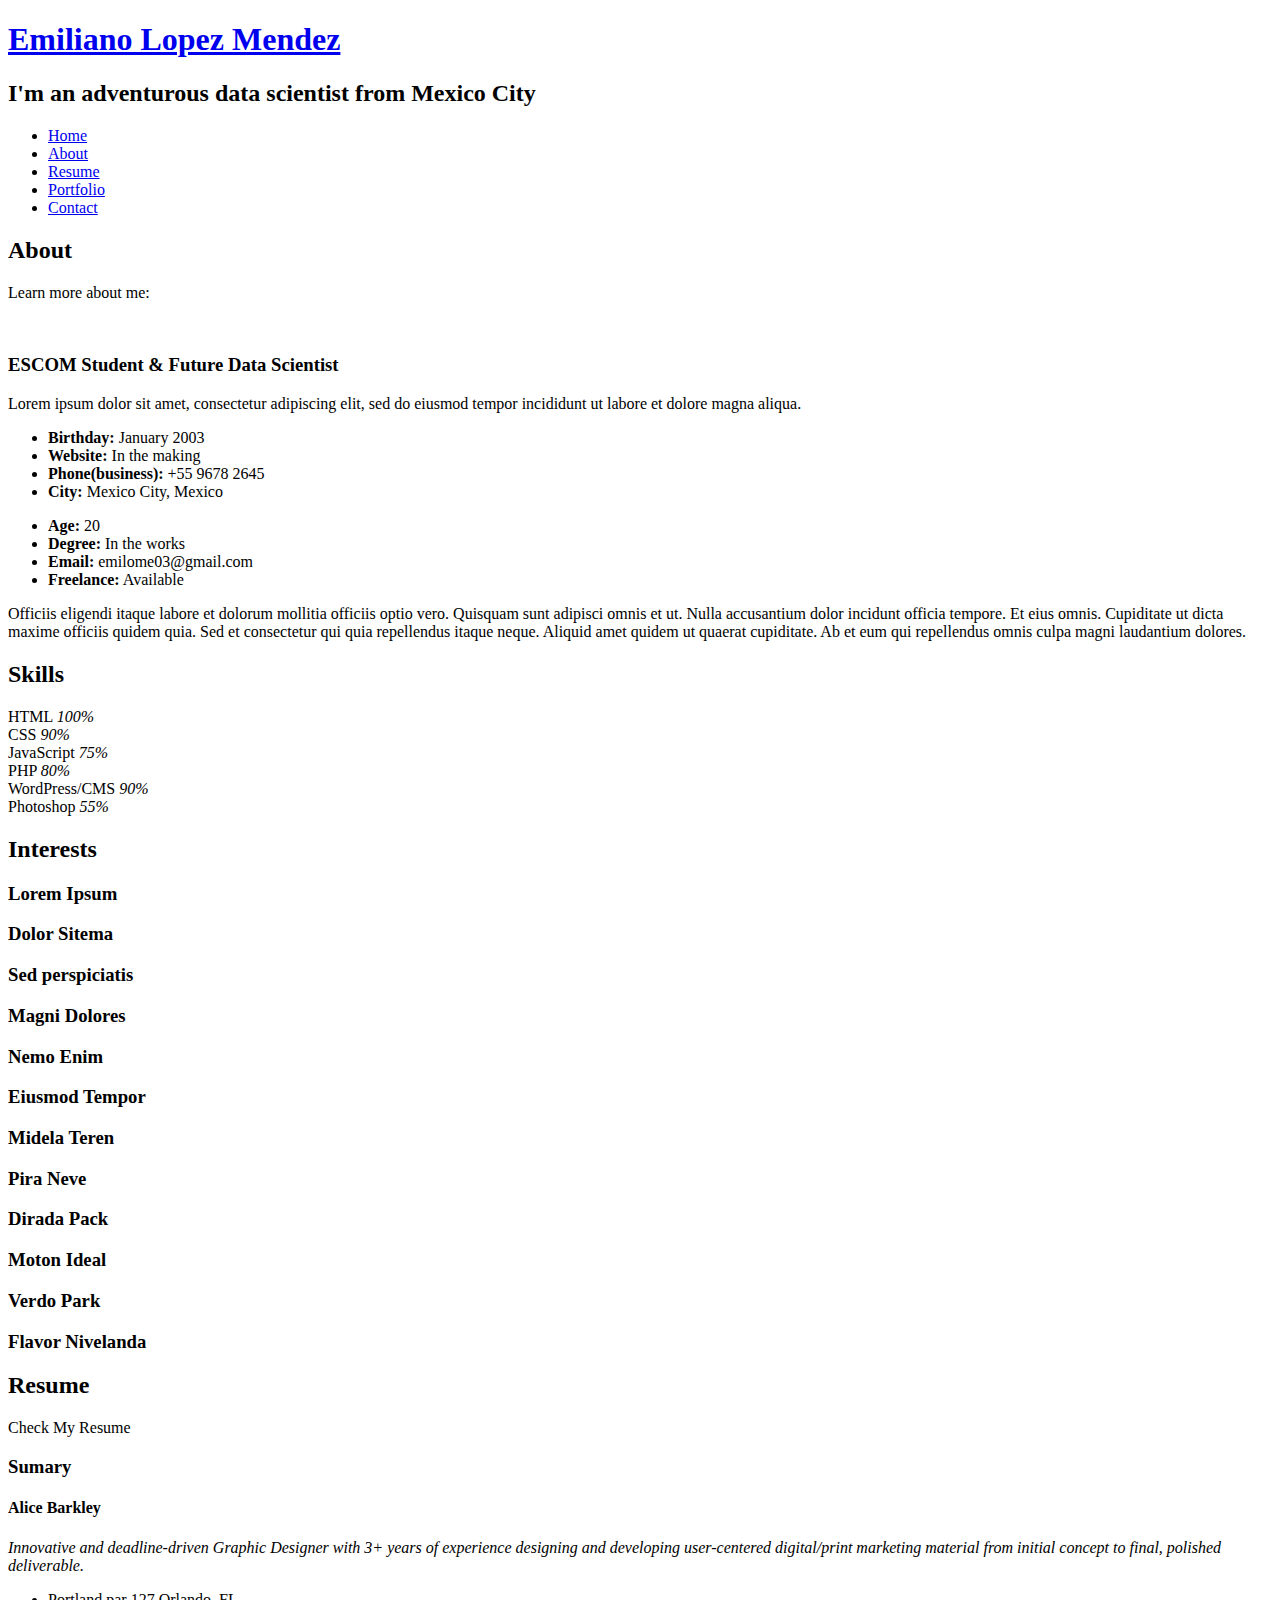
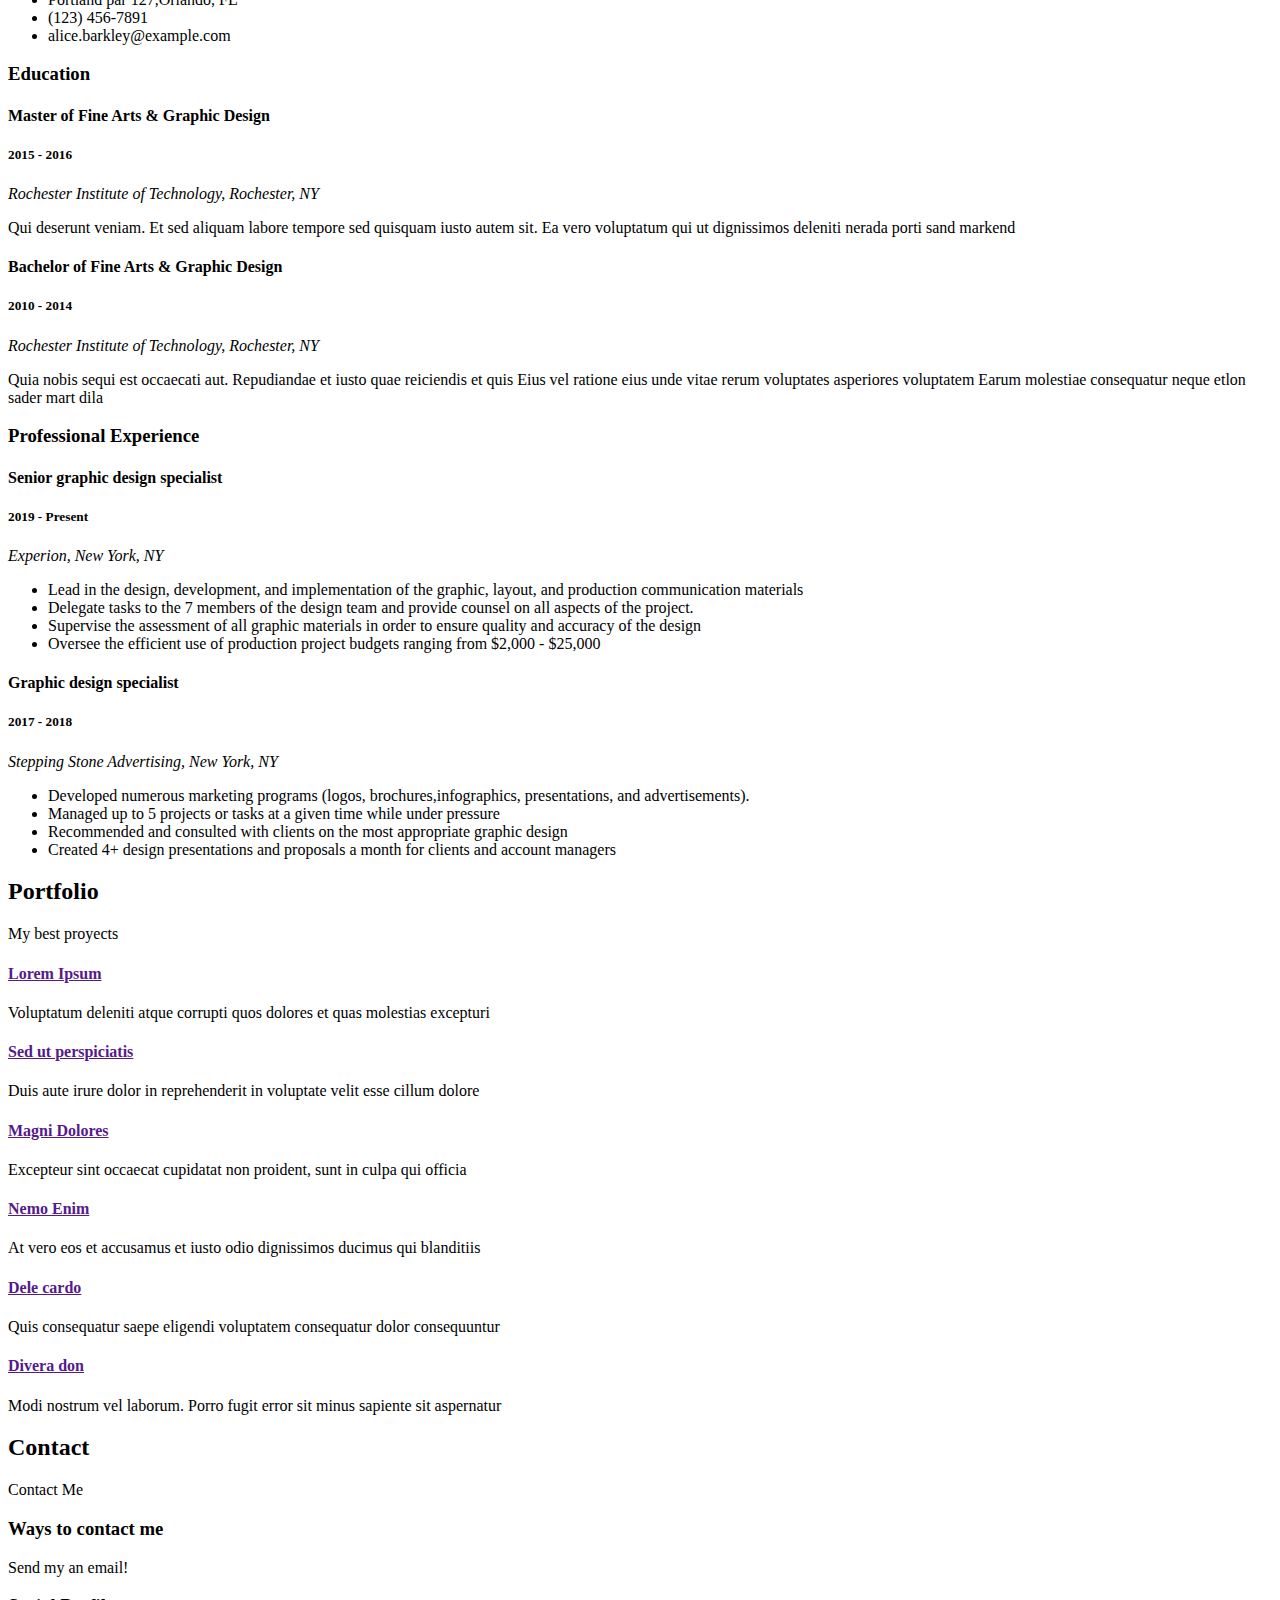
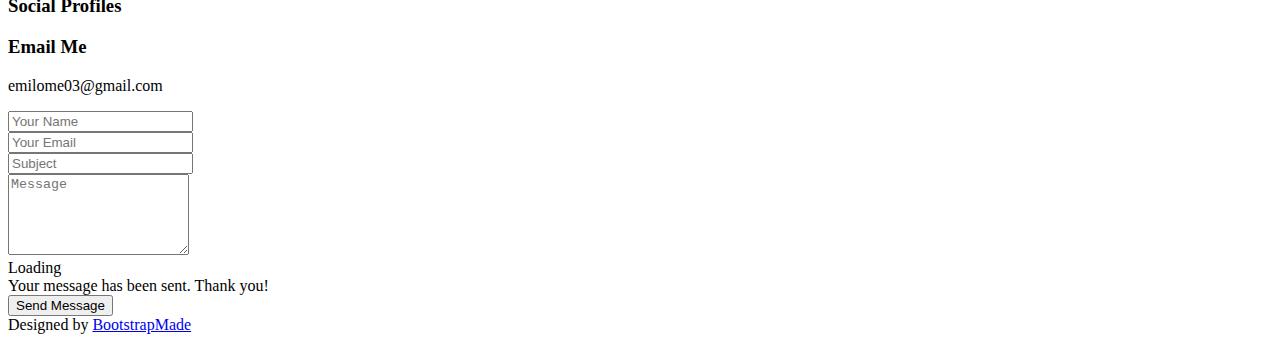
==== index.html @ 82fa75c0 "Add files via upload" ====
<!DOCTYPE html>
<html lang="en">

<head>
  <meta charset="utf-8">
  <meta content="width=device-width, initial-scale=1.0" name="viewport">

  <title>Personal Bootstrap Template</title>
  <meta content="" name="description">
  <meta content="" name="keywords">

  <!-- Favicons -->
  <link href="assets/img/favicon.png" rel="icon">
  <link href="assets/img/apple-touch-icon.png" rel="apple-touch-icon">

  <!-- Google Fonts -->
  <link href="https://fonts.googleapis.com/css?family=Open+Sans:300,300i,400,400i,600,600i,700,700i|Raleway:300,300i,400,400i,500,500i,600,600i,700,700i|Poppins:300,300i,400,400i,500,500i,600,600i,700,700i" rel="stylesheet">

  <!-- Vendor CSS Files -->
  <link href="assets/vendor/bootstrap/css/bootstrap.min.css" rel="stylesheet">
  <link href="assets/vendor/bootstrap-icons/bootstrap-icons.css" rel="stylesheet">
  <link href="assets/vendor/boxicons/css/boxicons.min.css" rel="stylesheet">
  <link href="assets/vendor/glightbox/css/glightbox.min.css" rel="stylesheet">
  <link href="assets/vendor/remixicon/remixicon.css" rel="stylesheet">
  <link href="assets/vendor/swiper/swiper-bundle.min.css" rel="stylesheet">

  <!-- Template Main CSS File -->
  <link href="assets/css/style.css" rel="stylesheet">

  <!-- =======================================================
  * Template Name: Personal
  * Updated: Mar 10 2023 with Bootstrap v5.2.3
  * Template URL: https://bootstrapmade.com/personal-free-resume-bootstrap-template/
  * Author: BootstrapMade.com
  * License: https://bootstrapmade.com/license/
  ======================================================== -->
</head>

<body>

  <!-- ======= Header ======= -->
  <header id="header">
    <div class="container">

      <h1><a href="index.html">Emiliano Lopez Mendez</a></h1>
      <!-- Uncomment below if you prefer to use an image logo -->
      <!-- <a href="index.html" class="mr-auto"><img src="assets/img/logo.png" alt="" class="img-fluid"></a> -->
      <h2>I'm an adventurous <span>data scientist</span> from Mexico City</h2>

      <nav id="navbar" class="navbar">
        <ul>
          <li><a class="nav-link active" href="#header">Home</a></li>
          <li><a class="nav-link" href="#about">About</a></li>
          <li><a class="nav-link" href="#resume">Resume</a></li>
          <li><a class="nav-link" href="#services">Portfolio</a></li>
          <li><a class="nav-link" href="#contact">Contact</a></li>
        </ul>
        <i class="bi bi-list mobile-nav-toggle"></i>
      </nav><!-- .navbar -->

      <div class="social-links">
        <a href="https://github.com/unmetro" target="_blank" class="github"><i class="bi bi-github"></i></a>
        <a href="https://www.linkedin.com/in/emiliano-lopez-aa68a826a/" target="_blank" class="linkedin"><i class="bi bi-linkedin"></i></a>
      </div>

    </div>
  </header><!-- End Header -->

  <!-- ======= About Section ======= -->
  <section id="about" class="about">

    <!-- ======= About Me ======= -->
    <div class="about-me container">

      <div class="section-title">
        <h2>About</h2>
        <p>Learn more about me:</p>
      </div>

      <div class="row">
        <div class="col-lg-4" data-aos="fade-right">
          <img src="assets/img/Screenshot_20230221_094046.png" class="img-fluid" alt="">
        </div>
        <div class="col-lg-8 pt-4 pt-lg-0 content" data-aos="fade-left">
          <h3>ESCOM Student &amp; Future Data Scientist</h3>
          <p class="fst-italic">
            Lorem ipsum dolor sit amet, consectetur adipiscing elit, sed do eiusmod tempor incididunt ut labore et dolore
            magna aliqua.
          </p>
          <div class="row">
            <div class="col-lg-6">
              <ul>
                <li><i class="bi bi-chevron-right"></i> <strong>Birthday:</strong> <span> January 2003</span></li>
                <li><i class="bi bi-chevron-right"></i> <strong>Website:</strong> <span>In the making</span></li>
                <li><i class="bi bi-chevron-right"></i> <strong>Phone(business):</strong> <span>+55 9678 2645</span></li>
                <li><i class="bi bi-chevron-right"></i> <strong>City:</strong> <span>Mexico City, Mexico</span></li>
              </ul>
            </div>
            <div class="col-lg-6">
              <ul>
                <li><i class="bi bi-chevron-right"></i> <strong>Age:</strong> <span>20</span></li>
                <li><i class="bi bi-chevron-right"></i> <strong>Degree:</strong> <span>In the works</span></li>
                <li><i class="bi bi-chevron-right"></i> <strong>Email:</strong> <span>emilome03@gmail.com</span></li>
                <li><i class="bi bi-chevron-right"></i> <strong>Freelance:</strong> <span>Available</span></li>
              </ul>
            </div>
          </div>
          <p>
            Officiis eligendi itaque labore et dolorum mollitia officiis optio vero. Quisquam sunt adipisci omnis et ut. Nulla accusantium dolor incidunt officia tempore. Et eius omnis.
            Cupiditate ut dicta maxime officiis quidem quia. Sed et consectetur qui quia repellendus itaque neque. Aliquid amet quidem ut quaerat cupiditate. Ab et eum qui repellendus omnis culpa magni laudantium dolores.
          </p>
        </div>
      </div>

    </div><!-- End About Me -->
    <!-- ======= Skills  ======= --> 
    <div class="skills container">

      <div class="section-title">
        <h2>Skills</h2>
      </div>

      <div class="row skills-content">

        <div class="col-lg-6">

          <div class="progress">
            <span class="skill">HTML <i class="val">100%</i></span>
            <div class="progress-bar-wrap">
              <div class="progress-bar" role="progressbar" aria-valuenow="100" aria-valuemin="0" aria-valuemax="100"></div>
            </div>
          </div>

          <div class="progress">
            <span class="skill">CSS <i class="val">90%</i></span>
            <div class="progress-bar-wrap">
              <div class="progress-bar" role="progressbar" aria-valuenow="90" aria-valuemin="0" aria-valuemax="100"></div>
            </div>
          </div>

          <div class="progress">
            <span class="skill">JavaScript <i class="val">75%</i></span>
            <div class="progress-bar-wrap">
              <div class="progress-bar" role="progressbar" aria-valuenow="75" aria-valuemin="0" aria-valuemax="100"></div>
            </div>
          </div>

        </div>

        <div class="col-lg-6">

          <div class="progress">
            <span class="skill">PHP <i class="val">80%</i></span>
            <div class="progress-bar-wrap">
              <div class="progress-bar" role="progressbar" aria-valuenow="80" aria-valuemin="0" aria-valuemax="100"></div>
            </div>
          </div>

          <div class="progress">
            <span class="skill">WordPress/CMS <i class="val">90%</i></span>
            <div class="progress-bar-wrap">
              <div class="progress-bar" role="progressbar" aria-valuenow="90" aria-valuemin="0" aria-valuemax="100"></div>
            </div>
          </div>

          <div class="progress">
            <span class="skill">Photoshop <i class="val">55%</i></span>
            <div class="progress-bar-wrap">
              <div class="progress-bar" role="progressbar" aria-valuenow="55" aria-valuemin="0" aria-valuemax="100"></div>
            </div>
          </div>

        </div>

      </div>

    </div><!-- End Skills -->

    <!-- ======= Interests ======= -->
    <div class="interests container">

      <div class="section-title">
        <h2>Interests</h2>
      </div>

      <div class="row">
        <div class="col-lg-3 col-md-4">
          <div class="icon-box">
            <i class="ri-store-line" style="color: #ffbb2c;"></i>
            <h3>Lorem Ipsum</h3>
          </div>
        </div>
        <div class="col-lg-3 col-md-4 mt-4 mt-md-0">
          <div class="icon-box">
            <i class="ri-bar-chart-box-line" style="color: #5578ff;"></i>
            <h3>Dolor Sitema</h3>
          </div>
        </div>
        <div class="col-lg-3 col-md-4 mt-4 mt-md-0">
          <div class="icon-box">
            <i class="ri-calendar-todo-line" style="color: #e80368;"></i>
            <h3>Sed perspiciatis</h3>
          </div>
        </div>
        <div class="col-lg-3 col-md-4 mt-4 mt-lg-0">
          <div class="icon-box">
            <i class="ri-paint-brush-line" style="color: #e361ff;"></i>
            <h3>Magni Dolores</h3>
          </div>
        </div>
        <div class="col-lg-3 col-md-4 mt-4">
          <div class="icon-box">
            <i class="ri-database-2-line" style="color: #47aeff;"></i>
            <h3>Nemo Enim</h3>
          </div>
        </div>
        <div class="col-lg-3 col-md-4 mt-4">
          <div class="icon-box">
            <i class="ri-gradienter-line" style="color: #ffa76e;"></i>
            <h3>Eiusmod Tempor</h3>
          </div>
        </div>
        <div class="col-lg-3 col-md-4 mt-4">
          <div class="icon-box">
            <i class="ri-file-list-3-line" style="color: #11dbcf;"></i>
            <h3>Midela Teren</h3>
          </div>
        </div>
        <div class="col-lg-3 col-md-4 mt-4">
          <div class="icon-box">
            <i class="ri-price-tag-2-line" style="color: #4233ff;"></i>
            <h3>Pira Neve</h3>
          </div>
        </div>
        <div class="col-lg-3 col-md-4 mt-4">
          <div class="icon-box">
            <i class="ri-anchor-line" style="color: #b2904f;"></i>
            <h3>Dirada Pack</h3>
          </div>
        </div>
        <div class="col-lg-3 col-md-4 mt-4">
          <div class="icon-box">
            <i class="ri-disc-line" style="color: #b20969;"></i>
            <h3>Moton Ideal</h3>
          </div>
        </div>
        <div class="col-lg-3 col-md-4 mt-4">
          <div class="icon-box">
            <i class="ri-base-station-line" style="color: #ff5828;"></i>
            <h3>Verdo Park</h3>
          </div>
        </div>
        <div class="col-lg-3 col-md-4 mt-4">
          <div class="icon-box">
            <i class="ri-fingerprint-line" style="color: #29cc61;"></i>
            <h3>Flavor Nivelanda</h3>
          </div>
        </div>
      </div>

    </div><!-- End Interests -->

  </section><!-- End About Section -->

  <!-- ======= Resume Section ======= -->
  <section id="resume" class="resume">
    <div class="container">

      <div class="section-title">
        <h2>Resume</h2>
        <p>Check My Resume</p>
      </div>

      <div class="row">
        <div class="col-lg-6">
          <h3 class="resume-title">Sumary</h3>
          <div class="resume-item pb-0">
            <h4>Alice Barkley</h4>
            <p><em>Innovative and deadline-driven Graphic Designer with 3+ years of experience designing and developing user-centered digital/print marketing material from initial concept to final, polished deliverable.</em></p>
            <p>
            <ul>
              <li>Portland par 127,Orlando, FL</li>
              <li>(123) 456-7891</li>
              <li>alice.barkley@example.com</li>
            </ul>
            </p>
          </div>

          <h3 class="resume-title">Education</h3>
          <div class="resume-item">
            <h4>Master of Fine Arts &amp; Graphic Design</h4>
            <h5>2015 - 2016</h5>
            <p><em>Rochester Institute of Technology, Rochester, NY</em></p>
            <p>Qui deserunt veniam. Et sed aliquam labore tempore sed quisquam iusto autem sit. Ea vero voluptatum qui ut dignissimos deleniti nerada porti sand markend</p>
          </div>
          <div class="resume-item">
            <h4>Bachelor of Fine Arts &amp; Graphic Design</h4>
            <h5>2010 - 2014</h5>
            <p><em>Rochester Institute of Technology, Rochester, NY</em></p>
            <p>Quia nobis sequi est occaecati aut. Repudiandae et iusto quae reiciendis et quis Eius vel ratione eius unde vitae rerum voluptates asperiores voluptatem Earum molestiae consequatur neque etlon sader mart dila</p>
          </div>
        </div>
        <div class="col-lg-6">
          <h3 class="resume-title">Professional Experience</h3>
          <div class="resume-item">
            <h4>Senior graphic design specialist</h4>
            <h5>2019 - Present</h5>
            <p><em>Experion, New York, NY </em></p>
            <p>
            <ul>
              <li>Lead in the design, development, and implementation of the graphic, layout, and production communication materials</li>
              <li>Delegate tasks to the 7 members of the design team and provide counsel on all aspects of the project. </li>
              <li>Supervise the assessment of all graphic materials in order to ensure quality and accuracy of the design</li>
              <li>Oversee the efficient use of production project budgets ranging from $2,000 - $25,000</li>
            </ul>
            </p>
          </div>
          <div class="resume-item">
            <h4>Graphic design specialist</h4>
            <h5>2017 - 2018</h5>
            <p><em>Stepping Stone Advertising, New York, NY</em></p>
            <p>
            <ul>
              <li>Developed numerous marketing programs (logos, brochures,infographics, presentations, and advertisements).</li>
              <li>Managed up to 5 projects or tasks at a given time while under pressure</li>
              <li>Recommended and consulted with clients on the most appropriate graphic design</li>
              <li>Created 4+ design presentations and proposals a month for clients and account managers</li>
            </ul>
            </p>
          </div>
        </div>
      </div>

    </div>
  </section><!-- End Resume Section -->

  <!-- ======= Services Section ======= -->
  <section id="services" class="services">
    <div class="container">

      <div class="section-title">
        <h2>Portfolio</h2>
        <p>My best proyects</p>
      </div>

      <div class="row">
        <div class="col-lg-4 col-md-6 d-flex align-items-stretch">
          <div class="icon-box">
            <div class="icon"><i class="bx bxl-dribbble"></i></div>
            <h4><a href="">Lorem Ipsum</a></h4>
            <p>Voluptatum deleniti atque corrupti quos dolores et quas molestias excepturi</p>
          </div>
        </div>

        <div class="col-lg-4 col-md-6 d-flex align-items-stretch mt-4 mt-md-0">
          <div class="icon-box">
            <div class="icon"><i class="bx bx-file"></i></div>
            <h4><a href="">Sed ut perspiciatis</a></h4>
            <p>Duis aute irure dolor in reprehenderit in voluptate velit esse cillum dolore</p>
          </div>
        </div>

        <div class="col-lg-4 col-md-6 d-flex align-items-stretch mt-4 mt-lg-0">
          <div class="icon-box">
            <div class="icon"><i class="bx bx-tachometer"></i></div>
            <h4><a href="">Magni Dolores</a></h4>
            <p>Excepteur sint occaecat cupidatat non proident, sunt in culpa qui officia</p>
          </div>
        </div>

        <div class="col-lg-4 col-md-6 d-flex align-items-stretch mt-4">
          <div class="icon-box">
            <div class="icon"><i class="bx bx-world"></i></div>
            <h4><a href="">Nemo Enim</a></h4>
            <p>At vero eos et accusamus et iusto odio dignissimos ducimus qui blanditiis</p>
          </div>
        </div>

        <div class="col-lg-4 col-md-6 d-flex align-items-stretch mt-4">
          <div class="icon-box">
            <div class="icon"><i class="bx bx-slideshow"></i></div>
            <h4><a href="">Dele cardo</a></h4>
            <p>Quis consequatur saepe eligendi voluptatem consequatur dolor consequuntur</p>
          </div>
        </div>

        <div class="col-lg-4 col-md-6 d-flex align-items-stretch mt-4">
          <div class="icon-box">
            <div class="icon"><i class="bx bx-arch"></i></div>
            <h4><a href="">Divera don</a></h4>
            <p>Modi nostrum vel laborum. Porro fugit error sit minus sapiente sit aspernatur</p>
          </div>
        </div>

      </div>

    </div>
  </section><!-- End Services Section -->

  <!-- ======= Contact Section ======= -->
  <section id="contact" class="contact">
    <div class="container">

      <div class="section-title">
        <h2>Contact</h2>
        <p>Contact Me</p>
      </div>

      <div class="row mt-2">

        <div class="col-md-6 d-flex align-items-stretch">
          <div class="info-box">
            <i class="bx bx-map"></i>
            <h3>Ways to contact me</h3>
            <p>Send my an email!</p>
          </div>
        </div>

        <div class="col-md-6 mt-4 mt-md-0 d-flex align-items-stretch">
          <div class="info-box">
            <i class="bx bx-share-alt"></i>
            <h3>Social Profiles</h3>
            <div class="social-links">
              <a href="#" class="twitter"><i class="bi bi-twitter"></i></a>
              <a href="#" class="linkedin"><i class="bi bi-linkedin"></i></a>
            </div>
          </div>
        </div>

        <div class="col-md-6 mt-4 d-flex align-items-stretch">
          <div class="info-box">
            <i class="bx bx-envelope"></i>
            <h3>Email Me</h3>
            <p>emilome03@gmail.com</p>
          </div>
        </div>
        </div>
      </div>

      <form action="forms/contact.php" method="post" role="form" class="php-email-form mt-4">
        <div class="row">
          <div class="col-md-6 form-group">
            <input type="text" name="name" class="form-control" id="name" placeholder="Your Name" required>
          </div>
          <div class="col-md-6 form-group mt-3 mt-md-0">
            <input type="email" class="form-control" name="email" id="email" placeholder="Your Email" required>
          </div>
        </div>
        <div class="form-group mt-3">
          <input type="text" class="form-control" name="subject" id="subject" placeholder="Subject" required>
        </div>
        <div class="form-group mt-3">
          <textarea class="form-control" name="message" rows="5" placeholder="Message" required></textarea>
        </div>
        <div class="my-3">
          <div class="loading">Loading</div>
          <div class="error-message"></div>
          <div class="sent-message">Your message has been sent. Thank you!</div>
        </div>
        <div class="text-center"><button type="submit">Send Message</button></div>
      </form>

    </div>
  </section><!-- End Contact Section -->

  <div class="credits">
    <!-- All the links in the footer should remain intact. -->
    <!-- You can delete the links only if you purchased the pro version. -->
    <!-- Licensing information: https://bootstrapmade.com/license/ -->
    <!-- Purchase the pro version with working PHP/AJAX contact form: https://bootstrapmade.com/personal-free-resume-bootstrap-template/ -->
    Designed by <a href="https://bootstrapmade.com/">BootstrapMade</a>
  </div>

  <!-- Vendor JS Files -->
  <script src="assets/vendor/purecounter/purecounter_vanilla.js"></script>
  <script src="assets/vendor/bootstrap/js/bootstrap.bundle.min.js"></script>
  <script src="assets/vendor/glightbox/js/glightbox.min.js"></script>
  <script src="assets/vendor/isotope-layout/isotope.pkgd.min.js"></script>
  <script src="assets/vendor/swiper/swiper-bundle.min.js"></script>
  <script src="assets/vendor/waypoints/noframework.waypoints.js"></script>
  <script src="assets/vendor/php-email-form/validate.js"></script>

  <!-- Template Main JS File -->
  <script src="assets/js/main.js"></script>

</body>

</html>
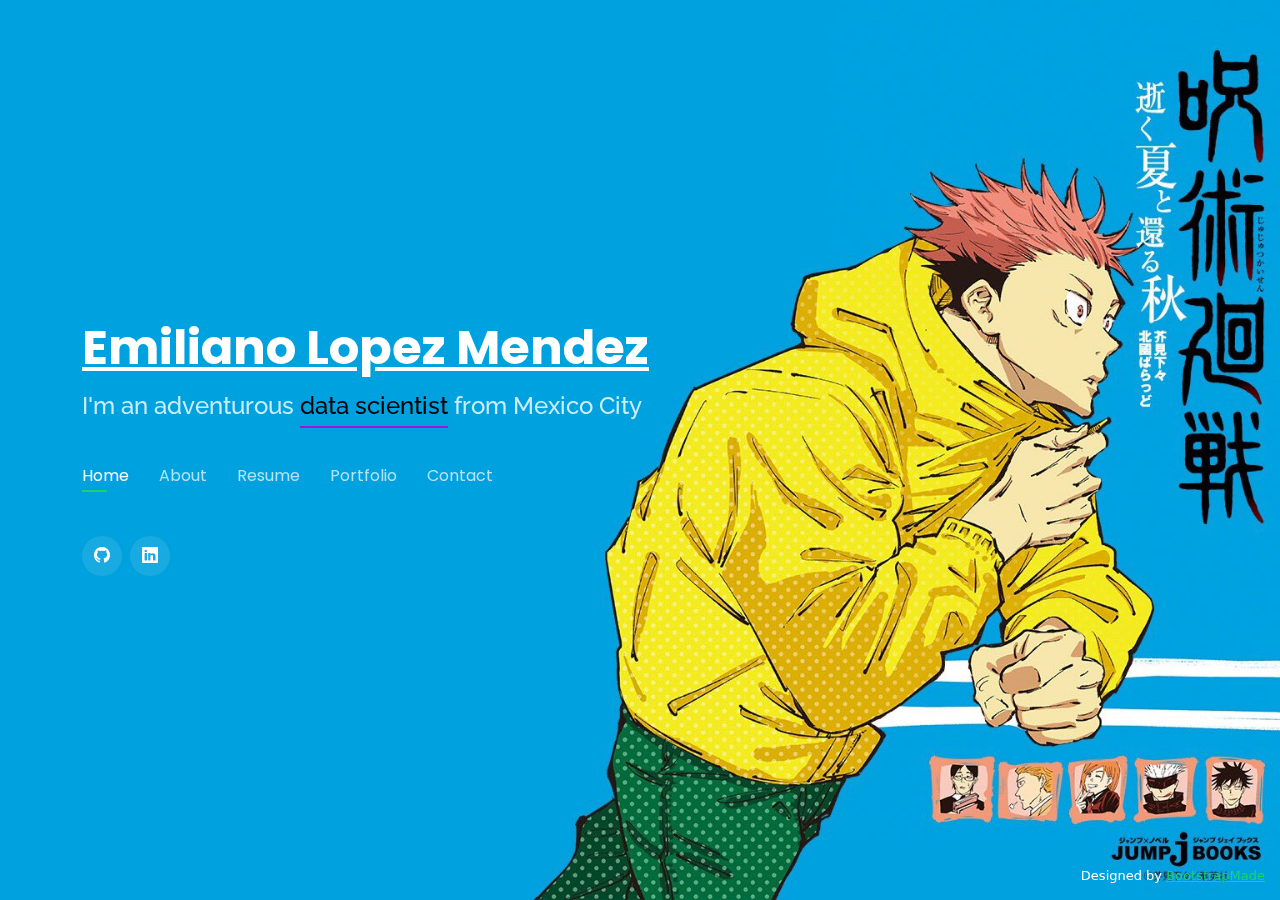
==== commit 4810fa32: "New V" ====
--- a/index.html
+++ b/index.html
@@ -1,488 +1,487 @@
-<!DOCTYPE html>
-<html lang="en">
-
-<head>
-  <meta charset="utf-8">
-  <meta content="width=device-width, initial-scale=1.0" name="viewport">
-
-  <title>Personal Bootstrap Template</title>
-  <meta content="" name="description">
-  <meta content="" name="keywords">
-
-  <!-- Favicons -->
-  <link href="assets/img/favicon.png" rel="icon">
-  <link href="assets/img/apple-touch-icon.png" rel="apple-touch-icon">
-
-  <!-- Google Fonts -->
-  <link href="https://fonts.googleapis.com/css?family=Open+Sans:300,300i,400,400i,600,600i,700,700i|Raleway:300,300i,400,400i,500,500i,600,600i,700,700i|Poppins:300,300i,400,400i,500,500i,600,600i,700,700i" rel="stylesheet">
-
-  <!-- Vendor CSS Files -->
-  <link href="assets/vendor/bootstrap/css/bootstrap.min.css" rel="stylesheet">
-  <link href="assets/vendor/bootstrap-icons/bootstrap-icons.css" rel="stylesheet">
-  <link href="assets/vendor/boxicons/css/boxicons.min.css" rel="stylesheet">
-  <link href="assets/vendor/glightbox/css/glightbox.min.css" rel="stylesheet">
-  <link href="assets/vendor/remixicon/remixicon.css" rel="stylesheet">
-  <link href="assets/vendor/swiper/swiper-bundle.min.css" rel="stylesheet">
-
-  <!-- Template Main CSS File -->
-  <link href="assets/css/style.css" rel="stylesheet">
-
-  <!-- =======================================================
-  * Template Name: Personal
-  * Updated: Mar 10 2023 with Bootstrap v5.2.3
-  * Template URL: https://bootstrapmade.com/personal-free-resume-bootstrap-template/
-  * Author: BootstrapMade.com
-  * License: https://bootstrapmade.com/license/
-  ======================================================== -->
-</head>
-
-<body>
-
-  <!-- ======= Header ======= -->
-  <header id="header">
-    <div class="container">
-
-      <h1><a href="index.html">Emiliano Lopez Mendez</a></h1>
-      <!-- Uncomment below if you prefer to use an image logo -->
-      <!-- <a href="index.html" class="mr-auto"><img src="assets/img/logo.png" alt="" class="img-fluid"></a> -->
-      <h2>I'm an adventurous <span>data scientist</span> from Mexico City</h2>
-
-      <nav id="navbar" class="navbar">
-        <ul>
-          <li><a class="nav-link active" href="#header">Home</a></li>
-          <li><a class="nav-link" href="#about">About</a></li>
-          <li><a class="nav-link" href="#resume">Resume</a></li>
-          <li><a class="nav-link" href="#services">Portfolio</a></li>
-          <li><a class="nav-link" href="#contact">Contact</a></li>
-        </ul>
-        <i class="bi bi-list mobile-nav-toggle"></i>
-      </nav><!-- .navbar -->
-
-      <div class="social-links">
-        <a href="https://github.com/unmetro" target="_blank" class="github"><i class="bi bi-github"></i></a>
-        <a href="https://www.linkedin.com/in/emiliano-lopez-aa68a826a/" target="_blank" class="linkedin"><i class="bi bi-linkedin"></i></a>
-      </div>
-
-    </div>
-  </header><!-- End Header -->
-
-  <!-- ======= About Section ======= -->
-  <section id="about" class="about">
-
-    <!-- ======= About Me ======= -->
-    <div class="about-me container">
-
-      <div class="section-title">
-        <h2>About</h2>
-        <p>Learn more about me:</p>
-      </div>
-
-      <div class="row">
-        <div class="col-lg-4" data-aos="fade-right">
-          <img src="assets/img/Screenshot_20230221_094046.png" class="img-fluid" alt="">
-        </div>
-        <div class="col-lg-8 pt-4 pt-lg-0 content" data-aos="fade-left">
-          <h3>ESCOM Student &amp; Future Data Scientist</h3>
-          <p class="fst-italic">
-            Lorem ipsum dolor sit amet, consectetur adipiscing elit, sed do eiusmod tempor incididunt ut labore et dolore
-            magna aliqua.
-          </p>
-          <div class="row">
-            <div class="col-lg-6">
-              <ul>
-                <li><i class="bi bi-chevron-right"></i> <strong>Birthday:</strong> <span> January 2003</span></li>
-                <li><i class="bi bi-chevron-right"></i> <strong>Website:</strong> <span>In the making</span></li>
-                <li><i class="bi bi-chevron-right"></i> <strong>Phone(business):</strong> <span>+55 9678 2645</span></li>
-                <li><i class="bi bi-chevron-right"></i> <strong>City:</strong> <span>Mexico City, Mexico</span></li>
-              </ul>
-            </div>
-            <div class="col-lg-6">
-              <ul>
-                <li><i class="bi bi-chevron-right"></i> <strong>Age:</strong> <span>20</span></li>
-                <li><i class="bi bi-chevron-right"></i> <strong>Degree:</strong> <span>In the works</span></li>
-                <li><i class="bi bi-chevron-right"></i> <strong>Email:</strong> <span>emilome03@gmail.com</span></li>
-                <li><i class="bi bi-chevron-right"></i> <strong>Freelance:</strong> <span>Available</span></li>
-              </ul>
-            </div>
-          </div>
-          <p>
-            Officiis eligendi itaque labore et dolorum mollitia officiis optio vero. Quisquam sunt adipisci omnis et ut. Nulla accusantium dolor incidunt officia tempore. Et eius omnis.
-            Cupiditate ut dicta maxime officiis quidem quia. Sed et consectetur qui quia repellendus itaque neque. Aliquid amet quidem ut quaerat cupiditate. Ab et eum qui repellendus omnis culpa magni laudantium dolores.
-          </p>
-        </div>
-      </div>
-
-    </div><!-- End About Me -->
-    <!-- ======= Skills  ======= --> 
-    <div class="skills container">
-
-      <div class="section-title">
-        <h2>Skills</h2>
-      </div>
-
-      <div class="row skills-content">
-
-        <div class="col-lg-6">
-
-          <div class="progress">
-            <span class="skill">HTML <i class="val">100%</i></span>
-            <div class="progress-bar-wrap">
-              <div class="progress-bar" role="progressbar" aria-valuenow="100" aria-valuemin="0" aria-valuemax="100"></div>
-            </div>
-          </div>
-
-          <div class="progress">
-            <span class="skill">CSS <i class="val">90%</i></span>
-            <div class="progress-bar-wrap">
-              <div class="progress-bar" role="progressbar" aria-valuenow="90" aria-valuemin="0" aria-valuemax="100"></div>
-            </div>
-          </div>
-
-          <div class="progress">
-            <span class="skill">JavaScript <i class="val">75%</i></span>
-            <div class="progress-bar-wrap">
-              <div class="progress-bar" role="progressbar" aria-valuenow="75" aria-valuemin="0" aria-valuemax="100"></div>
-            </div>
-          </div>
-
-        </div>
-
-        <div class="col-lg-6">
-
-          <div class="progress">
-            <span class="skill">PHP <i class="val">80%</i></span>
-            <div class="progress-bar-wrap">
-              <div class="progress-bar" role="progressbar" aria-valuenow="80" aria-valuemin="0" aria-valuemax="100"></div>
-            </div>
-          </div>
-
-          <div class="progress">
-            <span class="skill">WordPress/CMS <i class="val">90%</i></span>
-            <div class="progress-bar-wrap">
-              <div class="progress-bar" role="progressbar" aria-valuenow="90" aria-valuemin="0" aria-valuemax="100"></div>
-            </div>
-          </div>
-
-          <div class="progress">
-            <span class="skill">Photoshop <i class="val">55%</i></span>
-            <div class="progress-bar-wrap">
-              <div class="progress-bar" role="progressbar" aria-valuenow="55" aria-valuemin="0" aria-valuemax="100"></div>
-            </div>
-          </div>
-
-        </div>
-
-      </div>
-
-    </div><!-- End Skills -->
-
-    <!-- ======= Interests ======= -->
-    <div class="interests container">
-
-      <div class="section-title">
-        <h2>Interests</h2>
-      </div>
-
-      <div class="row">
-        <div class="col-lg-3 col-md-4">
-          <div class="icon-box">
-            <i class="ri-store-line" style="color: #ffbb2c;"></i>
-            <h3>Lorem Ipsum</h3>
-          </div>
-        </div>
-        <div class="col-lg-3 col-md-4 mt-4 mt-md-0">
-          <div class="icon-box">
-            <i class="ri-bar-chart-box-line" style="color: #5578ff;"></i>
-            <h3>Dolor Sitema</h3>
-          </div>
-        </div>
-        <div class="col-lg-3 col-md-4 mt-4 mt-md-0">
-          <div class="icon-box">
-            <i class="ri-calendar-todo-line" style="color: #e80368;"></i>
-            <h3>Sed perspiciatis</h3>
-          </div>
-        </div>
-        <div class="col-lg-3 col-md-4 mt-4 mt-lg-0">
-          <div class="icon-box">
-            <i class="ri-paint-brush-line" style="color: #e361ff;"></i>
-            <h3>Magni Dolores</h3>
-          </div>
-        </div>
-        <div class="col-lg-3 col-md-4 mt-4">
-          <div class="icon-box">
-            <i class="ri-database-2-line" style="color: #47aeff;"></i>
-            <h3>Nemo Enim</h3>
-          </div>
-        </div>
-        <div class="col-lg-3 col-md-4 mt-4">
-          <div class="icon-box">
-            <i class="ri-gradienter-line" style="color: #ffa76e;"></i>
-            <h3>Eiusmod Tempor</h3>
-          </div>
-        </div>
-        <div class="col-lg-3 col-md-4 mt-4">
-          <div class="icon-box">
-            <i class="ri-file-list-3-line" style="color: #11dbcf;"></i>
-            <h3>Midela Teren</h3>
-          </div>
-        </div>
-        <div class="col-lg-3 col-md-4 mt-4">
-          <div class="icon-box">
-            <i class="ri-price-tag-2-line" style="color: #4233ff;"></i>
-            <h3>Pira Neve</h3>
-          </div>
-        </div>
-        <div class="col-lg-3 col-md-4 mt-4">
-          <div class="icon-box">
-            <i class="ri-anchor-line" style="color: #b2904f;"></i>
-            <h3>Dirada Pack</h3>
-          </div>
-        </div>
-        <div class="col-lg-3 col-md-4 mt-4">
-          <div class="icon-box">
-            <i class="ri-disc-line" style="color: #b20969;"></i>
-            <h3>Moton Ideal</h3>
-          </div>
-        </div>
-        <div class="col-lg-3 col-md-4 mt-4">
-          <div class="icon-box">
-            <i class="ri-base-station-line" style="color: #ff5828;"></i>
-            <h3>Verdo Park</h3>
-          </div>
-        </div>
-        <div class="col-lg-3 col-md-4 mt-4">
-          <div class="icon-box">
-            <i class="ri-fingerprint-line" style="color: #29cc61;"></i>
-            <h3>Flavor Nivelanda</h3>
-          </div>
-        </div>
-      </div>
-
-    </div><!-- End Interests -->
-
-  </section><!-- End About Section -->
-
-  <!-- ======= Resume Section ======= -->
-  <section id="resume" class="resume">
-    <div class="container">
-
-      <div class="section-title">
-        <h2>Resume</h2>
-        <p>Check My Resume</p>
-      </div>
-
-      <div class="row">
-        <div class="col-lg-6">
-          <h3 class="resume-title">Sumary</h3>
-          <div class="resume-item pb-0">
-            <h4>Alice Barkley</h4>
-            <p><em>Innovative and deadline-driven Graphic Designer with 3+ years of experience designing and developing user-centered digital/print marketing material from initial concept to final, polished deliverable.</em></p>
-            <p>
-            <ul>
-              <li>Portland par 127,Orlando, FL</li>
-              <li>(123) 456-7891</li>
-              <li>alice.barkley@example.com</li>
-            </ul>
-            </p>
-          </div>
-
-          <h3 class="resume-title">Education</h3>
-          <div class="resume-item">
-            <h4>Master of Fine Arts &amp; Graphic Design</h4>
-            <h5>2015 - 2016</h5>
-            <p><em>Rochester Institute of Technology, Rochester, NY</em></p>
-            <p>Qui deserunt veniam. Et sed aliquam labore tempore sed quisquam iusto autem sit. Ea vero voluptatum qui ut dignissimos deleniti nerada porti sand markend</p>
-          </div>
-          <div class="resume-item">
-            <h4>Bachelor of Fine Arts &amp; Graphic Design</h4>
-            <h5>2010 - 2014</h5>
-            <p><em>Rochester Institute of Technology, Rochester, NY</em></p>
-            <p>Quia nobis sequi est occaecati aut. Repudiandae et iusto quae reiciendis et quis Eius vel ratione eius unde vitae rerum voluptates asperiores voluptatem Earum molestiae consequatur neque etlon sader mart dila</p>
-          </div>
-        </div>
-        <div class="col-lg-6">
-          <h3 class="resume-title">Professional Experience</h3>
-          <div class="resume-item">
-            <h4>Senior graphic design specialist</h4>
-            <h5>2019 - Present</h5>
-            <p><em>Experion, New York, NY </em></p>
-            <p>
-            <ul>
-              <li>Lead in the design, development, and implementation of the graphic, layout, and production communication materials</li>
-              <li>Delegate tasks to the 7 members of the design team and provide counsel on all aspects of the project. </li>
-              <li>Supervise the assessment of all graphic materials in order to ensure quality and accuracy of the design</li>
-              <li>Oversee the efficient use of production project budgets ranging from $2,000 - $25,000</li>
-            </ul>
-            </p>
-          </div>
-          <div class="resume-item">
-            <h4>Graphic design specialist</h4>
-            <h5>2017 - 2018</h5>
-            <p><em>Stepping Stone Advertising, New York, NY</em></p>
-            <p>
-            <ul>
-              <li>Developed numerous marketing programs (logos, brochures,infographics, presentations, and advertisements).</li>
-              <li>Managed up to 5 projects or tasks at a given time while under pressure</li>
-              <li>Recommended and consulted with clients on the most appropriate graphic design</li>
-              <li>Created 4+ design presentations and proposals a month for clients and account managers</li>
-            </ul>
-            </p>
-          </div>
-        </div>
-      </div>
-
-    </div>
-  </section><!-- End Resume Section -->
-
-  <!-- ======= Services Section ======= -->
-  <section id="services" class="services">
-    <div class="container">
-
-      <div class="section-title">
-        <h2>Portfolio</h2>
-        <p>My best proyects</p>
-      </div>
-
-      <div class="row">
-        <div class="col-lg-4 col-md-6 d-flex align-items-stretch">
-          <div class="icon-box">
-            <div class="icon"><i class="bx bxl-dribbble"></i></div>
-            <h4><a href="">Lorem Ipsum</a></h4>
-            <p>Voluptatum deleniti atque corrupti quos dolores et quas molestias excepturi</p>
-          </div>
-        </div>
-
-        <div class="col-lg-4 col-md-6 d-flex align-items-stretch mt-4 mt-md-0">
-          <div class="icon-box">
-            <div class="icon"><i class="bx bx-file"></i></div>
-            <h4><a href="">Sed ut perspiciatis</a></h4>
-            <p>Duis aute irure dolor in reprehenderit in voluptate velit esse cillum dolore</p>
-          </div>
-        </div>
-
-        <div class="col-lg-4 col-md-6 d-flex align-items-stretch mt-4 mt-lg-0">
-          <div class="icon-box">
-            <div class="icon"><i class="bx bx-tachometer"></i></div>
-            <h4><a href="">Magni Dolores</a></h4>
-            <p>Excepteur sint occaecat cupidatat non proident, sunt in culpa qui officia</p>
-          </div>
-        </div>
-
-        <div class="col-lg-4 col-md-6 d-flex align-items-stretch mt-4">
-          <div class="icon-box">
-            <div class="icon"><i class="bx bx-world"></i></div>
-            <h4><a href="">Nemo Enim</a></h4>
-            <p>At vero eos et accusamus et iusto odio dignissimos ducimus qui blanditiis</p>
-          </div>
-        </div>
-
-        <div class="col-lg-4 col-md-6 d-flex align-items-stretch mt-4">
-          <div class="icon-box">
-            <div class="icon"><i class="bx bx-slideshow"></i></div>
-            <h4><a href="">Dele cardo</a></h4>
-            <p>Quis consequatur saepe eligendi voluptatem consequatur dolor consequuntur</p>
-          </div>
-        </div>
-
-        <div class="col-lg-4 col-md-6 d-flex align-items-stretch mt-4">
-          <div class="icon-box">
-            <div class="icon"><i class="bx bx-arch"></i></div>
-            <h4><a href="">Divera don</a></h4>
-            <p>Modi nostrum vel laborum. Porro fugit error sit minus sapiente sit aspernatur</p>
-          </div>
-        </div>
-
-      </div>
-
-    </div>
-  </section><!-- End Services Section -->
-
-  <!-- ======= Contact Section ======= -->
-  <section id="contact" class="contact">
-    <div class="container">
-
-      <div class="section-title">
-        <h2>Contact</h2>
-        <p>Contact Me</p>
-      </div>
-
-      <div class="row mt-2">
-
-        <div class="col-md-6 d-flex align-items-stretch">
-          <div class="info-box">
-            <i class="bx bx-map"></i>
-            <h3>Ways to contact me</h3>
-            <p>Send my an email!</p>
-          </div>
-        </div>
-
-        <div class="col-md-6 mt-4 mt-md-0 d-flex align-items-stretch">
-          <div class="info-box">
-            <i class="bx bx-share-alt"></i>
-            <h3>Social Profiles</h3>
-            <div class="social-links">
-              <a href="#" class="twitter"><i class="bi bi-twitter"></i></a>
-              <a href="#" class="linkedin"><i class="bi bi-linkedin"></i></a>
-            </div>
-          </div>
-        </div>
-
-        <div class="col-md-6 mt-4 d-flex align-items-stretch">
-          <div class="info-box">
-            <i class="bx bx-envelope"></i>
-            <h3>Email Me</h3>
-            <p>emilome03@gmail.com</p>
-          </div>
-        </div>
-        </div>
-      </div>
-
-      <form action="forms/contact.php" method="post" role="form" class="php-email-form mt-4">
-        <div class="row">
-          <div class="col-md-6 form-group">
-            <input type="text" name="name" class="form-control" id="name" placeholder="Your Name" required>
-          </div>
-          <div class="col-md-6 form-group mt-3 mt-md-0">
-            <input type="email" class="form-control" name="email" id="email" placeholder="Your Email" required>
-          </div>
-        </div>
-        <div class="form-group mt-3">
-          <input type="text" class="form-control" name="subject" id="subject" placeholder="Subject" required>
-        </div>
-        <div class="form-group mt-3">
-          <textarea class="form-control" name="message" rows="5" placeholder="Message" required></textarea>
-        </div>
-        <div class="my-3">
-          <div class="loading">Loading</div>
-          <div class="error-message"></div>
-          <div class="sent-message">Your message has been sent. Thank you!</div>
-        </div>
-        <div class="text-center"><button type="submit">Send Message</button></div>
-      </form>
-
-    </div>
-  </section><!-- End Contact Section -->
-
-  <div class="credits">
-    <!-- All the links in the footer should remain intact. -->
-    <!-- You can delete the links only if you purchased the pro version. -->
-    <!-- Licensing information: https://bootstrapmade.com/license/ -->
-    <!-- Purchase the pro version with working PHP/AJAX contact form: https://bootstrapmade.com/personal-free-resume-bootstrap-template/ -->
-    Designed by <a href="https://bootstrapmade.com/">BootstrapMade</a>
-  </div>
-
-  <!-- Vendor JS Files -->
-  <script src="assets/vendor/purecounter/purecounter_vanilla.js"></script>
-  <script src="assets/vendor/bootstrap/js/bootstrap.bundle.min.js"></script>
-  <script src="assets/vendor/glightbox/js/glightbox.min.js"></script>
-  <script src="assets/vendor/isotope-layout/isotope.pkgd.min.js"></script>
-  <script src="assets/vendor/swiper/swiper-bundle.min.js"></script>
-  <script src="assets/vendor/waypoints/noframework.waypoints.js"></script>
-  <script src="assets/vendor/php-email-form/validate.js"></script>
-
-  <!-- Template Main JS File -->
-  <script src="assets/js/main.js"></script>
-
-</body>
-
+<!DOCTYPE html>
+<html lang="en">
+
+<head>
+
+  <meta charset="utf-8">
+  <meta content="width=device-width, initial-scale=1.0" name="viewport">
+
+  <title>Portafolio</title>
+  <meta content="" name="description">
+  <meta content="" name="keywords">
+  <link href="Personal/css/style.css" rel="stylesheet">
+  
+  <!-- Favicons -->
+  <link href="Personal/img/favicon.png" rel="icon">
+  <link href="Personal/img/apple-touch-icon.png" rel="apple-touch-icon">
+
+  <!-- Google Fonts -->
+  <link href="https://fonts.googleapis.com/css?family=Open+Sans:300,300i,400,400i,600,600i,700,700i|Raleway:300,300i,400,400i,500,500i,600,600i,700,700i|Poppins:300,300i,400,400i,500,500i,600,600i,700,700i" rel="stylesheet">
+
+  <!-- Vendor CSS Files -->
+  <link href="Personal/vendor/bootstrap/css/bootstrap.min.css" rel="stylesheet">
+  <link href="Personal/vendor/bootstrap-icons/bootstrap-icons.css" rel="stylesheet">
+  <link href="Personal/vendor/boxicons/css/boxicons.min.css" rel="stylesheet">
+  <link href="Personal/vendor/glightbox/css/glightbox.min.css" rel="stylesheet">
+  <link href="Personal/vendor/remixicon/remixicon.css" rel="stylesheet">
+  <link href="Personal/vendor/swiper/swiper-bundle.min.css" rel="stylesheet">
+
+  <!-- =======================================================
+  * Template Name: Personal
+  * Updated: Mar 10 2023 with Bootstrap v5.2.3
+  * Template URL: https://bootstrapmade.com/personal-free-resume-bootstrap-template/
+  * Author: BootstrapMade.com
+  * License: https://bootstrapmade.com/license/
+  ======================================================== -->
+</head>
+
+<body>
+
+  <!-- ======= Header ======= -->
+  <header id="header">
+    <div class="container">
+
+      <h1><a href="index.html">Emiliano Lopez Mendez</a></h1>
+      <!-- Uncomment below if you prefer to use an image logo -->
+      <!-- <a href="index.html" class="mr-auto"><img src="assets/img/logo.png" alt="" class="img-fluid"></a> -->
+      <h2>I'm an adventurous <span>data scientist</span> from Mexico City</h2>
+
+      <nav id="navbar" class="navbar">
+        <ul>
+          <li><a class="nav-link active" href="#header">Home</a></li>
+          <li><a class="nav-link" href="#about">About</a></li>
+          <li><a class="nav-link" href="#resume">Resume</a></li>
+          <li><a class="nav-link" href="#services">Portfolio</a></li>
+          <li><a class="nav-link" href="#contact">Contact</a></li>
+        </ul>
+        <i class="bi bi-list mobile-nav-toggle"></i>
+      </nav><!-- .navbar -->
+
+      <div class="social-links">
+        <a href="https://github.com/unmetro" target="_blank" class="github"><i class="bi bi-github"></i></a>
+        <a href="https://www.linkedin.com/in/emiliano-lopez-aa68a826a/" target="_blank" class="linkedin"><i class="bi bi-linkedin"></i></a>
+      </div>
+
+    </div>
+  </header><!-- End Header -->
+
+  <!-- ======= About Section ======= -->
+  <section id="about" class="about">
+
+    <!-- ======= About Me ======= -->
+    <div class="about-me container">
+
+      <div class="section-title">
+        <h2>About</h2>
+        <p>Learn more about me:</p>
+      </div>
+
+      <div class="row">
+        <div class="col-lg-4" data-aos="fade-right">
+          <img src="assets/img/Screenshot_20230221_094046.png" class="img-fluid" alt="">
+        </div>
+        <div class="col-lg-8 pt-4 pt-lg-0 content" data-aos="fade-left">
+          <h3>ESCOM Student &amp; Future Data Scientist</h3>
+          <p class="fst-italic">
+            Lorem ipsum dolor sit amet, consectetur adipiscing elit, sed do eiusmod tempor incididunt ut labore et dolore
+            magna aliqua.
+          </p>
+          <div class="row">
+            <div class="col-lg-6">
+              <ul>
+                <li><i class="bi bi-chevron-right"></i> <strong>Birthday:</strong> <span> January 2003</span></li>
+                <li><i class="bi bi-chevron-right"></i> <strong>Website:</strong> <span>In the making</span></li>
+                <li><i class="bi bi-chevron-right"></i> <strong>Phone(business):</strong> <span>+55 9678 2645</span></li>
+                <li><i class="bi bi-chevron-right"></i> <strong>City:</strong> <span>Mexico City, Mexico</span></li>
+              </ul>
+            </div>
+            <div class="col-lg-6">
+              <ul>
+                <li><i class="bi bi-chevron-right"></i> <strong>Age:</strong> <span>20</span></li>
+                <li><i class="bi bi-chevron-right"></i> <strong>Degree:</strong> <span>In the works</span></li>
+                <li><i class="bi bi-chevron-right"></i> <strong>Email:</strong> <span>emilome03@gmail.com</span></li>
+                <li><i class="bi bi-chevron-right"></i> <strong>Freelance:</strong> <span>Available</span></li>
+              </ul>
+            </div>
+          </div>
+          <p>
+            Officiis eligendi itaque labore et dolorum mollitia officiis optio vero. Quisquam sunt adipisci omnis et ut. Nulla accusantium dolor incidunt officia tempore. Et eius omnis.
+            Cupiditate ut dicta maxime officiis quidem quia. Sed et consectetur qui quia repellendus itaque neque. Aliquid amet quidem ut quaerat cupiditate. Ab et eum qui repellendus omnis culpa magni laudantium dolores.
+          </p>
+        </div>
+      </div>
+
+    </div><!-- End About Me -->
+    <!-- ======= Skills  ======= --> 
+    <div class="skills container">
+
+      <div class="section-title">
+        <h2>Skills</h2>
+      </div>
+
+      <div class="row skills-content">
+
+        <div class="col-lg-6">
+
+          <div class="progress">
+            <span class="skill">HTML <i class="val">100%</i></span>
+            <div class="progress-bar-wrap">
+              <div class="progress-bar" role="progressbar" aria-valuenow="100" aria-valuemin="0" aria-valuemax="100"></div>
+            </div>
+          </div>
+
+          <div class="progress">
+            <span class="skill">CSS <i class="val">90%</i></span>
+            <div class="progress-bar-wrap">
+              <div class="progress-bar" role="progressbar" aria-valuenow="90" aria-valuemin="0" aria-valuemax="100"></div>
+            </div>
+          </div>
+
+          <div class="progress">
+            <span class="skill">JavaScript <i class="val">75%</i></span>
+            <div class="progress-bar-wrap">
+              <div class="progress-bar" role="progressbar" aria-valuenow="75" aria-valuemin="0" aria-valuemax="100"></div>
+            </div>
+          </div>
+
+        </div>
+
+        <div class="col-lg-6">
+
+          <div class="progress">
+            <span class="skill">PHP <i class="val">80%</i></span>
+            <div class="progress-bar-wrap">
+              <div class="progress-bar" role="progressbar" aria-valuenow="80" aria-valuemin="0" aria-valuemax="100"></div>
+            </div>
+          </div>
+
+          <div class="progress">
+            <span class="skill">WordPress/CMS <i class="val">90%</i></span>
+            <div class="progress-bar-wrap">
+              <div class="progress-bar" role="progressbar" aria-valuenow="90" aria-valuemin="0" aria-valuemax="100"></div>
+            </div>
+          </div>
+
+          <div class="progress">
+            <span class="skill">Photoshop <i class="val">55%</i></span>
+            <div class="progress-bar-wrap">
+              <div class="progress-bar" role="progressbar" aria-valuenow="55" aria-valuemin="0" aria-valuemax="100"></div>
+            </div>
+          </div>
+
+        </div>
+
+      </div>
+
+    </div><!-- End Skills -->
+
+    <!-- ======= Interests ======= -->
+    <div class="interests container">
+
+      <div class="section-title">
+        <h2>Interests</h2>
+      </div>
+
+      <div class="row">
+        <div class="col-lg-3 col-md-4">
+          <div class="icon-box">
+            <i class="ri-store-line" style="color: #ffbb2c;"></i>
+            <h3>Lorem Ipsum</h3>
+          </div>
+        </div>
+        <div class="col-lg-3 col-md-4 mt-4 mt-md-0">
+          <div class="icon-box">
+            <i class="ri-bar-chart-box-line" style="color: #5578ff;"></i>
+            <h3>Dolor Sitema</h3>
+          </div>
+        </div>
+        <div class="col-lg-3 col-md-4 mt-4 mt-md-0">
+          <div class="icon-box">
+            <i class="ri-calendar-todo-line" style="color: #e80368;"></i>
+            <h3>Sed perspiciatis</h3>
+          </div>
+        </div>
+        <div class="col-lg-3 col-md-4 mt-4 mt-lg-0">
+          <div class="icon-box">
+            <i class="ri-paint-brush-line" style="color: #e361ff;"></i>
+            <h3>Magni Dolores</h3>
+          </div>
+        </div>
+        <div class="col-lg-3 col-md-4 mt-4">
+          <div class="icon-box">
+            <i class="ri-database-2-line" style="color: #47aeff;"></i>
+            <h3>Nemo Enim</h3>
+          </div>
+        </div>
+        <div class="col-lg-3 col-md-4 mt-4">
+          <div class="icon-box">
+            <i class="ri-gradienter-line" style="color: #ffa76e;"></i>
+            <h3>Eiusmod Tempor</h3>
+          </div>
+        </div>
+        <div class="col-lg-3 col-md-4 mt-4">
+          <div class="icon-box">
+            <i class="ri-file-list-3-line" style="color: #11dbcf;"></i>
+            <h3>Midela Teren</h3>
+          </div>
+        </div>
+        <div class="col-lg-3 col-md-4 mt-4">
+          <div class="icon-box">
+            <i class="ri-price-tag-2-line" style="color: #4233ff;"></i>
+            <h3>Pira Neve</h3>
+          </div>
+        </div>
+        <div class="col-lg-3 col-md-4 mt-4">
+          <div class="icon-box">
+            <i class="ri-anchor-line" style="color: #b2904f;"></i>
+            <h3>Dirada Pack</h3>
+          </div>
+        </div>
+        <div class="col-lg-3 col-md-4 mt-4">
+          <div class="icon-box">
+            <i class="ri-disc-line" style="color: #b20969;"></i>
+            <h3>Moton Ideal</h3>
+          </div>
+        </div>
+        <div class="col-lg-3 col-md-4 mt-4">
+          <div class="icon-box">
+            <i class="ri-base-station-line" style="color: #ff5828;"></i>
+            <h3>Verdo Park</h3>
+          </div>
+        </div>
+        <div class="col-lg-3 col-md-4 mt-4">
+          <div class="icon-box">
+            <i class="ri-fingerprint-line" style="color: #29cc61;"></i>
+            <h3>Flavor Nivelanda</h3>
+          </div>
+        </div>
+      </div>
+
+    </div><!-- End Interests -->
+
+  </section><!-- End About Section -->
+
+  <!-- ======= Resume Section ======= -->
+  <section id="resume" class="resume">
+    <div class="container">
+
+      <div class="section-title">
+        <h2>Resume</h2>
+        <p>Check My Resume</p>
+      </div>
+
+      <div class="row">
+        <div class="col-lg-6">
+          <h3 class="resume-title">Sumary</h3>
+          <div class="resume-item pb-0">
+            <h4>Alice Barkley</h4>
+            <p><em>Innovative and deadline-driven Graphic Designer with 3+ years of experience designing and developing user-centered digital/print marketing material from initial concept to final, polished deliverable.</em></p>
+            <p>
+            <ul>
+              <li>Portland par 127,Orlando, FL</li>
+              <li>(123) 456-7891</li>
+              <li>alice.barkley@example.com</li>
+            </ul>
+            </p>
+          </div>
+
+          <h3 class="resume-title">Education</h3>
+          <div class="resume-item">
+            <h4>Master of Fine Arts &amp; Graphic Design</h4>
+            <h5>2015 - 2016</h5>
+            <p><em>Rochester Institute of Technology, Rochester, NY</em></p>
+            <p>Qui deserunt veniam. Et sed aliquam labore tempore sed quisquam iusto autem sit. Ea vero voluptatum qui ut dignissimos deleniti nerada porti sand markend</p>
+          </div>
+          <div class="resume-item">
+            <h4>Bachelor of Fine Arts &amp; Graphic Design</h4>
+            <h5>2010 - 2014</h5>
+            <p><em>Rochester Institute of Technology, Rochester, NY</em></p>
+            <p>Quia nobis sequi est occaecati aut. Repudiandae et iusto quae reiciendis et quis Eius vel ratione eius unde vitae rerum voluptates asperiores voluptatem Earum molestiae consequatur neque etlon sader mart dila</p>
+          </div>
+        </div>
+        <div class="col-lg-6">
+          <h3 class="resume-title">Professional Experience</h3>
+          <div class="resume-item">
+            <h4>Senior graphic design specialist</h4>
+            <h5>2019 - Present</h5>
+            <p><em>Experion, New York, NY </em></p>
+            <p>
+            <ul>
+              <li>Lead in the design, development, and implementation of the graphic, layout, and production communication materials</li>
+              <li>Delegate tasks to the 7 members of the design team and provide counsel on all aspects of the project. </li>
+              <li>Supervise the assessment of all graphic materials in order to ensure quality and accuracy of the design</li>
+              <li>Oversee the efficient use of production project budgets ranging from $2,000 - $25,000</li>
+            </ul>
+            </p>
+          </div>
+          <div class="resume-item">
+            <h4>Graphic design specialist</h4>
+            <h5>2017 - 2018</h5>
+            <p><em>Stepping Stone Advertising, New York, NY</em></p>
+            <p>
+            <ul>
+              <li>Developed numerous marketing programs (logos, brochures,infographics, presentations, and advertisements).</li>
+              <li>Managed up to 5 projects or tasks at a given time while under pressure</li>
+              <li>Recommended and consulted with clients on the most appropriate graphic design</li>
+              <li>Created 4+ design presentations and proposals a month for clients and account managers</li>
+            </ul>
+            </p>
+          </div>
+        </div>
+      </div>
+
+    </div>
+  </section><!-- End Resume Section -->
+
+  <!-- ======= Services Section ======= -->
+  <section id="services" class="services">
+    <div class="container">
+
+      <div class="section-title">
+        <h2>Portfolio</h2>
+        <p>My best proyects</p>
+      </div>
+
+      <div class="row">
+        <div class="col-lg-4 col-md-6 d-flex align-items-stretch">
+          <div class="icon-box">
+            <div class="icon"><i class="bx bxl-dribbble"></i></div>
+            <h4><a href="">Lorem Ipsum</a></h4>
+            <p>Voluptatum deleniti atque corrupti quos dolores et quas molestias excepturi</p>
+          </div>
+        </div>
+
+        <div class="col-lg-4 col-md-6 d-flex align-items-stretch mt-4 mt-md-0">
+          <div class="icon-box">
+            <div class="icon"><i class="bx bx-file"></i></div>
+            <h4><a href="">Sed ut perspiciatis</a></h4>
+            <p>Duis aute irure dolor in reprehenderit in voluptate velit esse cillum dolore</p>
+          </div>
+        </div>
+
+        <div class="col-lg-4 col-md-6 d-flex align-items-stretch mt-4 mt-lg-0">
+          <div class="icon-box">
+            <div class="icon"><i class="bx bx-tachometer"></i></div>
+            <h4><a href="">Magni Dolores</a></h4>
+            <p>Excepteur sint occaecat cupidatat non proident, sunt in culpa qui officia</p>
+          </div>
+        </div>
+
+        <div class="col-lg-4 col-md-6 d-flex align-items-stretch mt-4">
+          <div class="icon-box">
+            <div class="icon"><i class="bx bx-world"></i></div>
+            <h4><a href="">Nemo Enim</a></h4>
+            <p>At vero eos et accusamus et iusto odio dignissimos ducimus qui blanditiis</p>
+          </div>
+        </div>
+
+        <div class="col-lg-4 col-md-6 d-flex align-items-stretch mt-4">
+          <div class="icon-box">
+            <div class="icon"><i class="bx bx-slideshow"></i></div>
+            <h4><a href="">Dele cardo</a></h4>
+            <p>Quis consequatur saepe eligendi voluptatem consequatur dolor consequuntur</p>
+          </div>
+        </div>
+
+        <div class="col-lg-4 col-md-6 d-flex align-items-stretch mt-4">
+          <div class="icon-box">
+            <div class="icon"><i class="bx bx-arch"></i></div>
+            <h4><a href="">Divera don</a></h4>
+            <p>Modi nostrum vel laborum. Porro fugit error sit minus sapiente sit aspernatur</p>
+          </div>
+        </div>
+
+      </div>
+
+    </div>
+  </section><!-- End Services Section -->
+
+  <!-- ======= Contact Section ======= -->
+  <section id="contact" class="contact">
+    <div class="container">
+
+      <div class="section-title">
+        <h2>Contact</h2>
+        <p>Contact Me</p>
+      </div>
+
+      <div class="row mt-2">
+
+        <div class="col-md-6 d-flex align-items-stretch">
+          <div class="info-box">
+            <i class="bx bx-map"></i>
+            <h3>Ways to contact me</h3>
+            <p>Send my an email!</p>
+          </div>
+        </div>
+
+        <div class="col-md-6 mt-4 mt-md-0 d-flex align-items-stretch">
+          <div class="info-box">
+            <i class="bx bx-share-alt"></i>
+            <h3>Social Profiles</h3>
+            <div class="social-links">
+              <a href="#" class="twitter"><i class="bi bi-twitter"></i></a>
+              <a href="#" class="linkedin"><i class="bi bi-linkedin"></i></a>
+            </div>
+          </div>
+        </div>
+
+        <div class="col-md-6 mt-4 d-flex align-items-stretch">
+          <div class="info-box">
+            <i class="bx bx-envelope"></i>
+            <h3>Email Me</h3>
+            <p>emilome03@gmail.com</p>
+          </div>
+        </div>
+        </div>
+      </div>
+
+      <form action="forms/contact.php" method="post" role="form" class="php-email-form mt-4">
+        <div class="row">
+          <div class="col-md-6 form-group">
+            <input type="text" name="name" class="form-control" id="name" placeholder="Your Name" required>
+          </div>
+          <div class="col-md-6 form-group mt-3 mt-md-0">
+            <input type="email" class="form-control" name="email" id="email" placeholder="Your Email" required>
+          </div>
+        </div>
+        <div class="form-group mt-3">
+          <input type="text" class="form-control" name="subject" id="subject" placeholder="Subject" required>
+        </div>
+        <div class="form-group mt-3">
+          <textarea class="form-control" name="message" rows="5" placeholder="Message" required></textarea>
+        </div>
+        <div class="my-3">
+          <div class="loading">Loading</div>
+          <div class="error-message"></div>
+          <div class="sent-message">Your message has been sent. Thank you!</div>
+        </div>
+        <div class="text-center"><button type="submit">Send Message</button></div>
+      </form>
+
+    </div>
+  </section><!-- End Contact Section -->
+
+  <div class="credits">
+    <!-- All the links in the footer should remain intact. -->
+    <!-- You can delete the links only if you purchased the pro version. -->
+    <!-- Licensing information: https://bootstrapmade.com/license/ -->
+    <!-- Purchase the pro version with working PHP/AJAX contact form: https://bootstrapmade.com/personal-free-resume-bootstrap-template/ -->
+    Designed by <a href="https://bootstrapmade.com/">BootstrapMade</a>
+  </div>
+
+  <!-- Vendor JS Files -->
+  <script src="Personal/vendor/purecounter/purecounter_vanilla.js"></script>
+  <script src="Personal/vendor/bootstrap/js/bootstrap.bundle.min.js"></script>
+  <script src="Personal/vendor/glightbox/js/glightbox.min.js"></script>
+  <script src="Personal/vendor/isotope-layout/isotope.pkgd.min.js"></script>
+  <script src="Personal/vendor/swiper/swiper-bundle.min.js"></script>
+  <script src="Personal/vendor/waypoints/noframework.waypoints.js"></script>
+  <script src="Personal/vendor/php-email-form/validate.js"></script>
+
+  <!-- Template Main JS File -->
+  <script src="Personal/js/main.js"></script>
+
+</body>
+
 </html>--- a/Personal/css/style.css
+++ b/Personal/css/style.css
@@ -0,0 +1,1185 @@
+/**
+* Template Name: Personal
+* Updated: Mar 10 2023 with Bootstrap v5.2.3
+* Template URL: https://bootstrapmade.com/personal-free-resume-bootstrap-template/
+* Author: BootstrapMade.com
+* License: https://bootstrapmade.com/license/
+*/
+
+/*--------------------------------------------------------------
+# General
+--------------------------------------------------------------*/
+body {
+  font-family: "Open Sans", sans-serif;
+  background-color: #040404;
+  color: #fff;
+  position: relative;
+  background: transparent;
+}
+
+body::before {
+  content: "";
+  position: fixed;
+  background: #040404 url("../img/D5KrIP0XsAIwtwq.jpg") top right no-repeat;
+  background-size: cover;
+  left: 0;
+  right: 0;
+  top: 0;
+  height: 100vh;
+  z-index: -1;
+}
+
+@media (min-width: 1024px) {
+  body::before {
+    background-attachment: fixed;
+  }
+}
+
+a {
+  color: #18d26e;
+  text-decoration: none;
+}
+
+a:hover {
+  color: #35e888;
+  text-decoration: none;
+}
+
+h1,
+h2,
+h3,
+h4,
+h5,
+h6 {
+  font-family: "Raleway", sans-serif;
+}
+
+/*--------------------------------------------------------------
+# Header
+--------------------------------------------------------------*/
+#header {
+  transition: ease-in-out 0.3s;
+  position: relative;
+  height: 100vh;
+  display: flex;
+  align-items: center;
+  z-index: 997;
+  overflow-y: auto;
+}
+
+#header * {
+  transition: ease-in-out 0.3s;
+}
+
+#header h1 {
+  font-size: 48px;
+  margin: 0;
+  padding: 0;
+  line-height: 1;
+  font-weight: 700;
+  font-family: "Poppins", sans-serif;
+}
+
+#header h1 a,
+#header h1 a:hover {
+  color: #fff;
+  line-height: 1;
+  display: inline-block;
+}
+
+#header h2 {
+  font-size: 24px;
+  margin-top: 20px;
+  color: rgba(255, 255, 255, 0.8);
+}
+
+#header h2 span {
+  color: #000000;
+  border-bottom: 2px solid #9d18d2;
+  padding-bottom: 6px;
+}
+
+#header img {
+  padding: 0;
+  margin: 0;
+}
+
+#header .social-links {
+  margin-top: 40px;
+  display: flex;
+}
+
+#header .social-links a {
+  font-size: 16px;
+  display: flex;
+  justify-content: center;
+  align-items: center;
+  background: rgba(255, 255, 255, 0.1);
+  color: #fff;
+  line-height: 1;
+  margin-right: 8px;
+  border-radius: 50%;
+  width: 40px;
+  height: 40px;
+}
+
+#header .social-links a:hover {
+  background: #18d26e;
+}
+
+@media (max-width: 992px) {
+  #header h1 {
+    font-size: 36px;
+  }
+
+  #header h2 {
+    font-size: 20px;
+    line-height: 30px;
+  }
+
+  #header .social-links {
+    margin-top: 15px;
+  }
+
+  #header .container {
+    display: flex;
+    flex-direction: column;
+    align-items: center;
+  }
+}
+
+/* Header Top */
+#header.header-top {
+  height: 80px;
+  position: fixed;
+  left: 0;
+  top: 0;
+  right: 0;
+  background: rgba(0, 0, 0, 0.9);
+}
+
+#header.header-top .social-links,
+#header.header-top h2 {
+  display: none;
+}
+
+#header.header-top h1 {
+  margin-right: auto;
+  font-size: 36px;
+}
+
+#header.header-top .container {
+  display: flex;
+  align-items: center;
+}
+
+#header.header-top .navbar {
+  margin: 0;
+}
+
+@media (max-width: 768px) {
+  #header.header-top {
+    height: 60px;
+  }
+
+  #header.header-top h1 {
+    font-size: 26px;
+  }
+}
+
+/*--------------------------------------------------------------
+# Navigation Menu
+--------------------------------------------------------------*/
+/**
+* Desktop Navigation 
+*/
+.navbar {
+  padding: 0;
+  margin-top: 35px;
+}
+
+.navbar ul {
+  margin: 0;
+  padding: 0;
+  display: flex;
+  list-style: none;
+  align-items: center;
+}
+
+.navbar li {
+  position: relative;
+}
+
+.navbar li+li {
+  margin-left: 30px;
+}
+
+.navbar a,
+.navbar a:focus {
+  display: flex;
+  align-items: center;
+  justify-content: space-between;
+  padding: 0;
+  font-family: "Poppins", sans-serif;
+  font-size: 16px;
+  font-weight: 400;
+  color: rgba(255, 255, 255, 0.7);
+  white-space: nowrap;
+  transition: 0.3s;
+}
+
+.navbar a i,
+.navbar a:focus i {
+  font-size: 12px;
+  line-height: 0;
+  margin-left: 5px;
+}
+
+.navbar a:before {
+  content: "";
+  position: absolute;
+  width: 0;
+  height: 2px;
+  bottom: -4px;
+  left: 0;
+  background-color: #18d26e;
+  visibility: hidden;
+  width: 0px;
+  transition: all 0.3s ease-in-out 0s;
+}
+
+.navbar a:hover:before,
+.navbar li:hover>a:before,
+.navbar .active:before {
+  visibility: visible;
+  width: 25px;
+}
+
+.navbar a:hover,
+.navbar .active,
+.navbar .active:focus,
+.navbar li:hover>a {
+  color: #fff;
+}
+
+/**
+* Mobile Navigation 
+*/
+.mobile-nav-toggle {
+  color: #fff;
+  font-size: 28px;
+  cursor: pointer;
+  display: none;
+  line-height: 0;
+  transition: 0.5s;
+  position: fixed;
+  right: 15px;
+  top: 15px;
+}
+
+@media (max-width: 991px) {
+  .mobile-nav-toggle {
+    display: block;
+  }
+
+  .navbar ul {
+    display: none;
+  }
+}
+
+.navbar-mobile {
+  position: fixed;
+  overflow: hidden;
+  top: 0;
+  right: 0;
+  left: 0;
+  bottom: 0;
+  background: rgba(0, 0, 0, 0.9);
+  transition: 0.3s;
+  z-index: 999;
+  margin-top: 0;
+}
+
+.navbar-mobile .mobile-nav-toggle {
+  position: absolute;
+  top: 15px;
+  right: 15px;
+}
+
+.navbar-mobile ul {
+  display: block;
+  position: absolute;
+  top: 55px;
+  right: 15px;
+  bottom: 45px;
+  left: 15px;
+  padding: 10px 0;
+  overflow-y: auto;
+  transition: 0.3s;
+  border: 2px solid rgba(255, 255, 255, 0.2);
+}
+
+.navbar-mobile li {
+  padding: 12px 20px;
+}
+
+.navbar-mobile li+li {
+  margin: 0;
+}
+
+.navbar-mobile a,
+.navbar-mobile a:focus {
+  font-size: 16px;
+  position: relative;
+}
+
+/*--------------------------------------------------------------
+# Sections General
+--------------------------------------------------------------*/
+section {
+  overflow: hidden;
+  position: absolute;
+  width: 100%;
+  top: 140px;
+  bottom: 100%;
+  opacity: 0;
+  transition: ease-in-out 0.4s;
+  z-index: 2;
+}
+
+section.section-show {
+  top: 100px;
+  bottom: auto;
+  opacity: 1;
+  padding-bottom: 45px;
+}
+
+section .container {
+  background: rgba(0, 0, 0, 0.9);
+  padding: 30px;
+}
+
+@media (max-width: 768px) {
+  section {
+    top: 120px;
+  }
+
+  section.section-show {
+    top: 80px;
+  }
+}
+
+.section-title h2 {
+  font-size: 14px;
+  font-weight: 500;
+  padding: 0;
+  line-height: 1px;
+  margin: 0 0 20px 0;
+  letter-spacing: 2px;
+  text-transform: uppercase;
+  color: #aaaaaa;
+  font-family: "Poppins", sans-serif;
+}
+
+.section-title h2::after {
+  content: "";
+  width: 120px;
+  height: 1px;
+  display: inline-block;
+  background: #4ceb95;
+  margin: 4px 10px;
+}
+
+.section-title p {
+  margin: 0;
+  margin: -15px 0 15px 0;
+  font-size: 36px;
+  font-weight: 700;
+  text-transform: uppercase;
+  font-family: "Poppins", sans-serif;
+  color: #fff;
+}
+
+/*--------------------------------------------------------------
+# About
+--------------------------------------------------------------*/
+.about-me .content h3 {
+  font-weight: 700;
+  font-size: 26px;
+  color: #18d26e;
+}
+
+.about-me .content ul {
+  list-style: none;
+  padding: 0;
+}
+
+.about-me .content ul li {
+  margin-bottom: 20px;
+  display: flex;
+  align-items: center;
+}
+
+.about-me .content ul strong {
+  margin-right: 10px;
+}
+
+.about-me .content ul i {
+  font-size: 16px;
+  margin-right: 5px;
+  color: #18d26e;
+  line-height: 0;
+}
+
+.about-me .content p:last-child {
+  margin-bottom: 0;
+}
+
+/*--------------------------------------------------------------
+# Counts
+--------------------------------------------------------------*/
+.counts {
+  padding: 70px 0 60px;
+}
+
+.counts .count-box {
+  padding: 30px 30px 25px 30px;
+  width: 100%;
+  position: relative;
+  text-align: center;
+  background: rgba(255, 255, 255, 0.08);
+}
+
+.counts .count-box i {
+  position: absolute;
+  top: -25px;
+  left: 50%;
+  transform: translateX(-50%);
+  font-size: 24px;
+  background: rgba(255, 255, 255, 0.1);
+  padding: 12px;
+  color: #18d26e;
+  border-radius: 50px;
+  line-height: 0;
+}
+
+.counts .count-box span {
+  font-size: 36px;
+  display: block;
+  font-weight: 600;
+  color: #fff;
+}
+
+.counts .count-box p {
+  padding: 0;
+  margin: 0;
+  font-family: "Raleway", sans-serif;
+  font-size: 14px;
+}
+
+/*--------------------------------------------------------------
+# Skills
+--------------------------------------------------------------*/
+.skills .progress {
+  height: 60px;
+  display: block;
+  background: none;
+  border-radius: 0;
+}
+
+.skills .progress .skill {
+  padding: 10px 0;
+  margin: 0;
+  text-transform: uppercase;
+  display: block;
+  font-weight: 600;
+  font-family: "Poppins", sans-serif;
+  color: #fff;
+}
+
+.skills .progress .skill .val {
+  float: right;
+  font-style: normal;
+}
+
+.skills .progress-bar-wrap {
+  background: rgba(255, 255, 255, 0.2);
+}
+
+.skills .progress-bar {
+  width: 1px;
+  height: 10px;
+  transition: 0.9s;
+  background-color: #18d26e;
+}
+
+/*--------------------------------------------------------------
+# Interests
+--------------------------------------------------------------*/
+.interests .icon-box {
+  display: flex;
+  align-items: center;
+  padding: 20px;
+  background: rgba(255, 255, 255, 0.08);
+  transition: ease-in-out 0.3s;
+}
+
+.interests .icon-box i {
+  font-size: 32px;
+  padding-right: 10px;
+  line-height: 1;
+}
+
+.interests .icon-box h3 {
+  font-weight: 700;
+  margin: 0;
+  padding: 0;
+  line-height: 1;
+  font-size: 16px;
+  color: #fff;
+}
+
+.interests .icon-box:hover {
+  background: rgba(255, 255, 255, 0.12);
+}
+
+/*--------------------------------------------------------------
+# Testimonials
+--------------------------------------------------------------*/
+.testimonials .testimonials-carousel,
+.testimonials .testimonials-slider {
+  overflow: hidden;
+}
+
+.testimonials .testimonial-item {
+  box-sizing: content-box;
+  min-height: 320px;
+}
+
+.testimonials .testimonial-item .testimonial-img {
+  width: 90px;
+  border-radius: 50%;
+  margin: -40px 0 0 40px;
+  position: relative;
+  z-index: 2;
+  border: 6px solid rgba(255, 255, 255, 0.12);
+}
+
+.testimonials .testimonial-item h3 {
+  font-size: 18px;
+  font-weight: bold;
+  margin: 10px 0 5px 45px;
+  color: #fff;
+}
+
+.testimonials .testimonial-item h4 {
+  font-size: 14px;
+  color: #999;
+  margin: 0 0 0 45px;
+}
+
+.testimonials .testimonial-item .quote-icon-left,
+.testimonials .testimonial-item .quote-icon-right {
+  color: rgba(255, 255, 255, 0.25);
+  font-size: 26px;
+}
+
+.testimonials .testimonial-item .quote-icon-left {
+  display: inline-block;
+  left: -5px;
+  position: relative;
+}
+
+.testimonials .testimonial-item .quote-icon-right {
+  display: inline-block;
+  right: -5px;
+  position: relative;
+  top: 10px;
+}
+
+.testimonials .testimonial-item p {
+  font-style: italic;
+  margin: 0 15px 0 15px;
+  padding: 20px 20px 60px 20px;
+  background: rgba(255, 255, 255, 0.1);
+  position: relative;
+  border-radius: 6px;
+  position: relative;
+  z-index: 1;
+}
+
+.testimonials .swiper-pagination {
+  margin-top: 20px;
+  position: relative;
+}
+
+.testimonials .swiper-pagination .swiper-pagination-bullet {
+  width: 12px;
+  height: 12px;
+  opacity: 1;
+  background-color: rgba(255, 255, 255, 0.3);
+}
+
+.testimonials .swiper-pagination .swiper-pagination-bullet-active {
+  background-color: #18d26e;
+}
+
+/*--------------------------------------------------------------
+# Resume
+--------------------------------------------------------------*/
+.resume .resume-title {
+  font-size: 26px;
+  font-weight: 700;
+  margin-top: 20px;
+  margin-bottom: 20px;
+  color: #fff;
+}
+
+.resume .resume-item {
+  padding: 0 0 20px 20px;
+  margin-top: -2px;
+  border-left: 2px solid rgba(255, 255, 255, 0.2);
+  position: relative;
+}
+
+.resume .resume-item h4 {
+  line-height: 18px;
+  font-size: 18px;
+  font-weight: 600;
+  text-transform: uppercase;
+  font-family: "Poppins", sans-serif;
+  color: #18d26e;
+  margin-bottom: 10px;
+}
+
+.resume .resume-item h5 {
+  font-size: 16px;
+  background: rgba(255, 255, 255, 0.15);
+  padding: 5px 15px;
+  display: inline-block;
+  font-weight: 600;
+  margin-bottom: 10px;
+}
+
+.resume .resume-item ul {
+  padding-left: 20px;
+}
+
+.resume .resume-item ul li {
+  padding-bottom: 10px;
+}
+
+.resume .resume-item:last-child {
+  padding-bottom: 0;
+}
+
+.resume .resume-item::before {
+  content: "";
+  position: absolute;
+  width: 16px;
+  height: 16px;
+  border-radius: 50px;
+  left: -9px;
+  top: 0;
+  background: #18d26e;
+  border: 2px solid #18d26e;
+}
+
+/*--------------------------------------------------------------
+# Services
+--------------------------------------------------------------*/
+.services .icon-box {
+  text-align: center;
+  background: rgba(204, 204, 204, 0.1);
+  padding: 80px 20px;
+  transition: all ease-in-out 0.3s;
+}
+
+.services .icon-box .icon {
+  margin: 0 auto;
+  width: 64px;
+  height: 64px;
+  background: #18d26e;
+  border-radius: 5px;
+  transition: all 0.3s ease-out 0s;
+  display: flex;
+  align-items: center;
+  justify-content: center;
+  margin-bottom: 20px;
+  transform-style: preserve-3d;
+}
+
+.services .icon-box .icon i {
+  color: #fff;
+  font-size: 28px;
+}
+
+.services .icon-box .icon::before {
+  position: absolute;
+  content: "";
+  left: -8px;
+  top: -8px;
+  height: 100%;
+  width: 100%;
+  background: rgba(255, 255, 255, 0.15);
+  border-radius: 5px;
+  transition: all 0.3s ease-out 0s;
+  transform: translateZ(-1px);
+}
+
+.services .icon-box h4 {
+  font-weight: 700;
+  margin-bottom: 15px;
+  font-size: 24px;
+}
+
+.services .icon-box h4 a {
+  color: #fff;
+}
+
+.services .icon-box p {
+  line-height: 24px;
+  font-size: 14px;
+  margin-bottom: 0;
+}
+
+.services .icon-box:hover {
+  background: #18d26e;
+  border-color: #18d26e;
+}
+
+.services .icon-box:hover .icon {
+  background: #fff;
+}
+
+.services .icon-box:hover .icon i {
+  color: #18d26e;
+}
+
+.services .icon-box:hover .icon::before {
+  background: #35e888;
+}
+
+.services .icon-box:hover h4 a,
+.services .icon-box:hover p {
+  color: #fff;
+}
+
+/*--------------------------------------------------------------
+# Portfolio
+--------------------------------------------------------------*/
+.portfolio .portfolio-item {
+  margin-bottom: 30px;
+}
+
+.portfolio #portfolio-flters {
+  padding: 0;
+  margin: 0 auto 15px auto;
+  list-style: none;
+  text-align: center;
+  border-radius: 50px;
+  padding: 2px 15px;
+}
+
+.portfolio #portfolio-flters li {
+  cursor: pointer;
+  display: inline-block;
+  padding: 8px 16px 10px 16px;
+  font-size: 14px;
+  font-weight: 600;
+  line-height: 1;
+  text-transform: uppercase;
+  color: #fff;
+  background: rgba(255, 255, 255, 0.1);
+  margin: 0 3px 10px 3px;
+  transition: all 0.3s ease-in-out;
+  border-radius: 4px;
+}
+
+.portfolio #portfolio-flters li:hover,
+.portfolio #portfolio-flters li.filter-active {
+  background: #18d26e;
+}
+
+.portfolio #portfolio-flters li:last-child {
+  margin-right: 0;
+}
+
+.portfolio .portfolio-wrap {
+  transition: 0.3s;
+  position: relative;
+  overflow: hidden;
+  z-index: 1;
+  background: rgba(0, 0, 0, 0.6);
+}
+
+.portfolio .portfolio-wrap::before {
+  content: "";
+  background: rgba(0, 0, 0, 0.6);
+  position: absolute;
+  left: 30px;
+  right: 30px;
+  top: 30px;
+  bottom: 30px;
+  transition: all ease-in-out 0.3s;
+  z-index: 2;
+  opacity: 0;
+}
+
+.portfolio .portfolio-wrap .portfolio-info {
+  opacity: 0;
+  position: absolute;
+  top: 0;
+  left: 0;
+  right: 0;
+  bottom: 0;
+  text-align: center;
+  z-index: 3;
+  transition: all ease-in-out 0.3s;
+  display: flex;
+  flex-direction: column;
+  justify-content: center;
+  align-items: center;
+}
+
+.portfolio .portfolio-wrap .portfolio-info::before {
+  display: block;
+  content: "";
+  width: 48px;
+  height: 48px;
+  position: absolute;
+  top: 35px;
+  left: 35px;
+  border-top: 3px solid #fff;
+  border-left: 3px solid #fff;
+  transition: all 0.5s ease 0s;
+  z-index: 9994;
+}
+
+.portfolio .portfolio-wrap .portfolio-info::after {
+  display: block;
+  content: "";
+  width: 48px;
+  height: 48px;
+  position: absolute;
+  bottom: 35px;
+  right: 35px;
+  border-bottom: 3px solid #fff;
+  border-right: 3px solid #fff;
+  transition: all 0.5s ease 0s;
+  z-index: 9994;
+}
+
+.portfolio .portfolio-wrap .portfolio-info h4 {
+  font-size: 20px;
+  color: #fff;
+  font-weight: 600;
+}
+
+.portfolio .portfolio-wrap .portfolio-info p {
+  color: #ffffff;
+  font-size: 14px;
+  text-transform: uppercase;
+  padding: 0;
+  margin: 0;
+}
+
+.portfolio .portfolio-wrap .portfolio-links {
+  text-align: center;
+  z-index: 4;
+}
+
+.portfolio .portfolio-wrap .portfolio-links a {
+  color: #fff;
+  margin: 0 2px;
+  font-size: 28px;
+  display: inline-block;
+  transition: 0.3s;
+}
+
+.portfolio .portfolio-wrap .portfolio-links a:hover {
+  color: #63eda3;
+}
+
+.portfolio .portfolio-wrap:hover::before {
+  top: 0;
+  left: 0;
+  right: 0;
+  bottom: 0;
+  opacity: 1;
+}
+
+.portfolio .portfolio-wrap:hover .portfolio-info {
+  opacity: 1;
+}
+
+.portfolio .portfolio-wrap:hover .portfolio-info::before {
+  top: 15px;
+  left: 15px;
+}
+
+.portfolio .portfolio-wrap:hover .portfolio-info::after {
+  bottom: 15px;
+  right: 15px;
+}
+
+/*--------------------------------------------------------------
+# Portfolio Details
+--------------------------------------------------------------*/
+.portfolio-details {
+  padding-top: 40px;
+  background: rgba(0, 0, 0, 0.8);
+  position: fixed;
+  left: 0;
+  right: 0;
+  top: 0;
+  bottom: 0;
+  overflow-y: auto;
+}
+
+.portfolio-details .container {
+  padding-top: 20px;
+  padding-bottom: 40px;
+}
+
+.portfolio-details .portfolio-title {
+  font-size: 26px;
+  font-weight: 700;
+  margin-bottom: 20px;
+}
+
+.portfolio-details .portfolio-info {
+  padding-top: 45px;
+}
+
+.portfolio-details .portfolio-info h3 {
+  font-size: 22px;
+  font-weight: 400;
+  margin-bottom: 20px;
+}
+
+.portfolio-details .portfolio-info ul {
+  list-style: none;
+  padding: 0;
+  font-size: 15px;
+}
+
+.portfolio-details .portfolio-info ul li+li {
+  margin-top: 10px;
+}
+
+.portfolio-details .portfolio-info p {
+  font-size: 15px;
+  padding: 15px 0 0 0;
+}
+
+@media (max-width: 992px) {
+  .portfolio-details .portfolio-info {
+    padding-top: 20px;
+  }
+}
+
+.portfolio-details .swiper-pagination {
+  margin-top: 20px;
+  position: relative;
+}
+
+.portfolio-details .swiper-pagination .swiper-pagination-bullet {
+  width: 12px;
+  height: 12px;
+  opacity: 1;
+  background-color: rgba(255, 255, 255, 0.3);
+}
+
+.portfolio-details .swiper-pagination .swiper-pagination-bullet-active {
+  background-color: #18d26e;
+}
+
+/*--------------------------------------------------------------
+# Contact
+--------------------------------------------------------------*/
+.contact .info-box {
+  color: #444444;
+  padding: 20px;
+  width: 100%;
+  background: rgba(255, 255, 255, 0.08);
+}
+
+.contact .info-box i.bx {
+  font-size: 24px;
+  color: #18d26e;
+  border-radius: 50%;
+  padding: 14px;
+  float: left;
+  background: rgba(255, 255, 255, 0.1);
+}
+
+.contact .info-box h3 {
+  font-size: 20px;
+  color: rgba(255, 255, 255, 0.5);
+  font-weight: 700;
+  margin: 10px 0 8px 68px;
+}
+
+.contact .info-box p {
+  padding: 0;
+  color: #fff;
+  line-height: 24px;
+  font-size: 14px;
+  margin: 0 0 0 68px;
+}
+
+.contact .info-box .social-links {
+  margin: 5px 0 0 68px;
+  display: flex;
+}
+
+.contact .info-box .social-links a {
+  font-size: 18px;
+  display: inline-block;
+  color: #fff;
+  line-height: 1;
+  margin-right: 12px;
+  transition: 0.3s;
+}
+
+.contact .info-box .social-links a:hover {
+  color: #18d26e;
+}
+
+.contact .php-email-form {
+  padding: 30px;
+  background: rgba(255, 255, 255, 0.08);
+}
+
+.contact .php-email-form .error-message {
+  display: none;
+  background: rgba(255, 255, 255, 0.08);
+  background: #ed3c0d;
+  text-align: left;
+  padding: 15px;
+  font-weight: 600;
+}
+
+.contact .php-email-form .error-message br+br {
+  margin-top: 25px;
+}
+
+.contact .php-email-form .sent-message {
+  display: none;
+  background: rgba(255, 255, 255, 0.08);
+  background: #18d26e;
+  text-align: center;
+  padding: 15px;
+  font-weight: 600;
+}
+
+.contact .php-email-form .loading {
+  display: none;
+  background: rgba(255, 255, 255, 0.08);
+  text-align: center;
+  padding: 15px;
+}
+
+.contact .php-email-form .loading:before {
+  content: "";
+  display: inline-block;
+  border-radius: 50%;
+  width: 24px;
+  height: 24px;
+  margin: 0 10px -6px 0;
+  border: 3px solid #18d26e;
+  border-top-color: #eee;
+  animation: animate-loading 1s linear infinite;
+}
+
+.contact .php-email-form input,
+.contact .php-email-form textarea {
+  border-radius: 0;
+  box-shadow: none;
+  font-size: 14px;
+  background: rgba(255, 255, 255, 0.08);
+  border: 0;
+  transition: 0.3s;
+  color: #fff;
+}
+
+.contact .php-email-form input:focus,
+.contact .php-email-form textarea:focus {
+  background-color: rgba(255, 255, 255, 0.11);
+}
+
+.contact .php-email-form input::-moz-placeholder,
+.contact .php-email-form textarea::-moz-placeholder {
+  color: rgba(255, 255, 255, 0.3);
+  opacity: 1;
+}
+
+.contact .php-email-form input::placeholder,
+.contact .php-email-form textarea::placeholder {
+  color: rgba(255, 255, 255, 0.3);
+  opacity: 1;
+}
+
+.contact .php-email-form input {
+  padding: 10px 15px;
+}
+
+.contact .php-email-form textarea {
+  padding: 12px 15px;
+}
+
+.contact .php-email-form button[type=submit] {
+  background: #18d26e;
+  border: 0;
+  padding: 10px 30px;
+  color: #fff;
+  transition: 0.4s;
+  border-radius: 4px;
+}
+
+.contact .php-email-form button[type=submit]:hover {
+  background: #15bb62;
+}
+
+@keyframes animate-loading {
+  0% {
+    transform: rotate(0deg);
+  }
+
+  100% {
+    transform: rotate(360deg);
+  }
+}
+
+/*--------------------------------------------------------------
+# Credits
+--------------------------------------------------------------*/
+.credits {
+  position: fixed;
+  right: 0;
+  left: 0;
+  bottom: 0;
+  padding: 15px;
+  text-align: right;
+  font-size: 13px;
+  color: #fff;
+  z-index: 999999;
+}
+
+@media (max-width: 992px) {
+  .credits {
+    text-align: center;
+    padding: 10px;
+    background: rgba(0, 0, 0, 0.8);
+  }
+}
+
+.credits a {
+  color: #18d26e;
+  transition: 0.3s;
+}
+
+.credits a:hover {
+  color: #fff;
+}